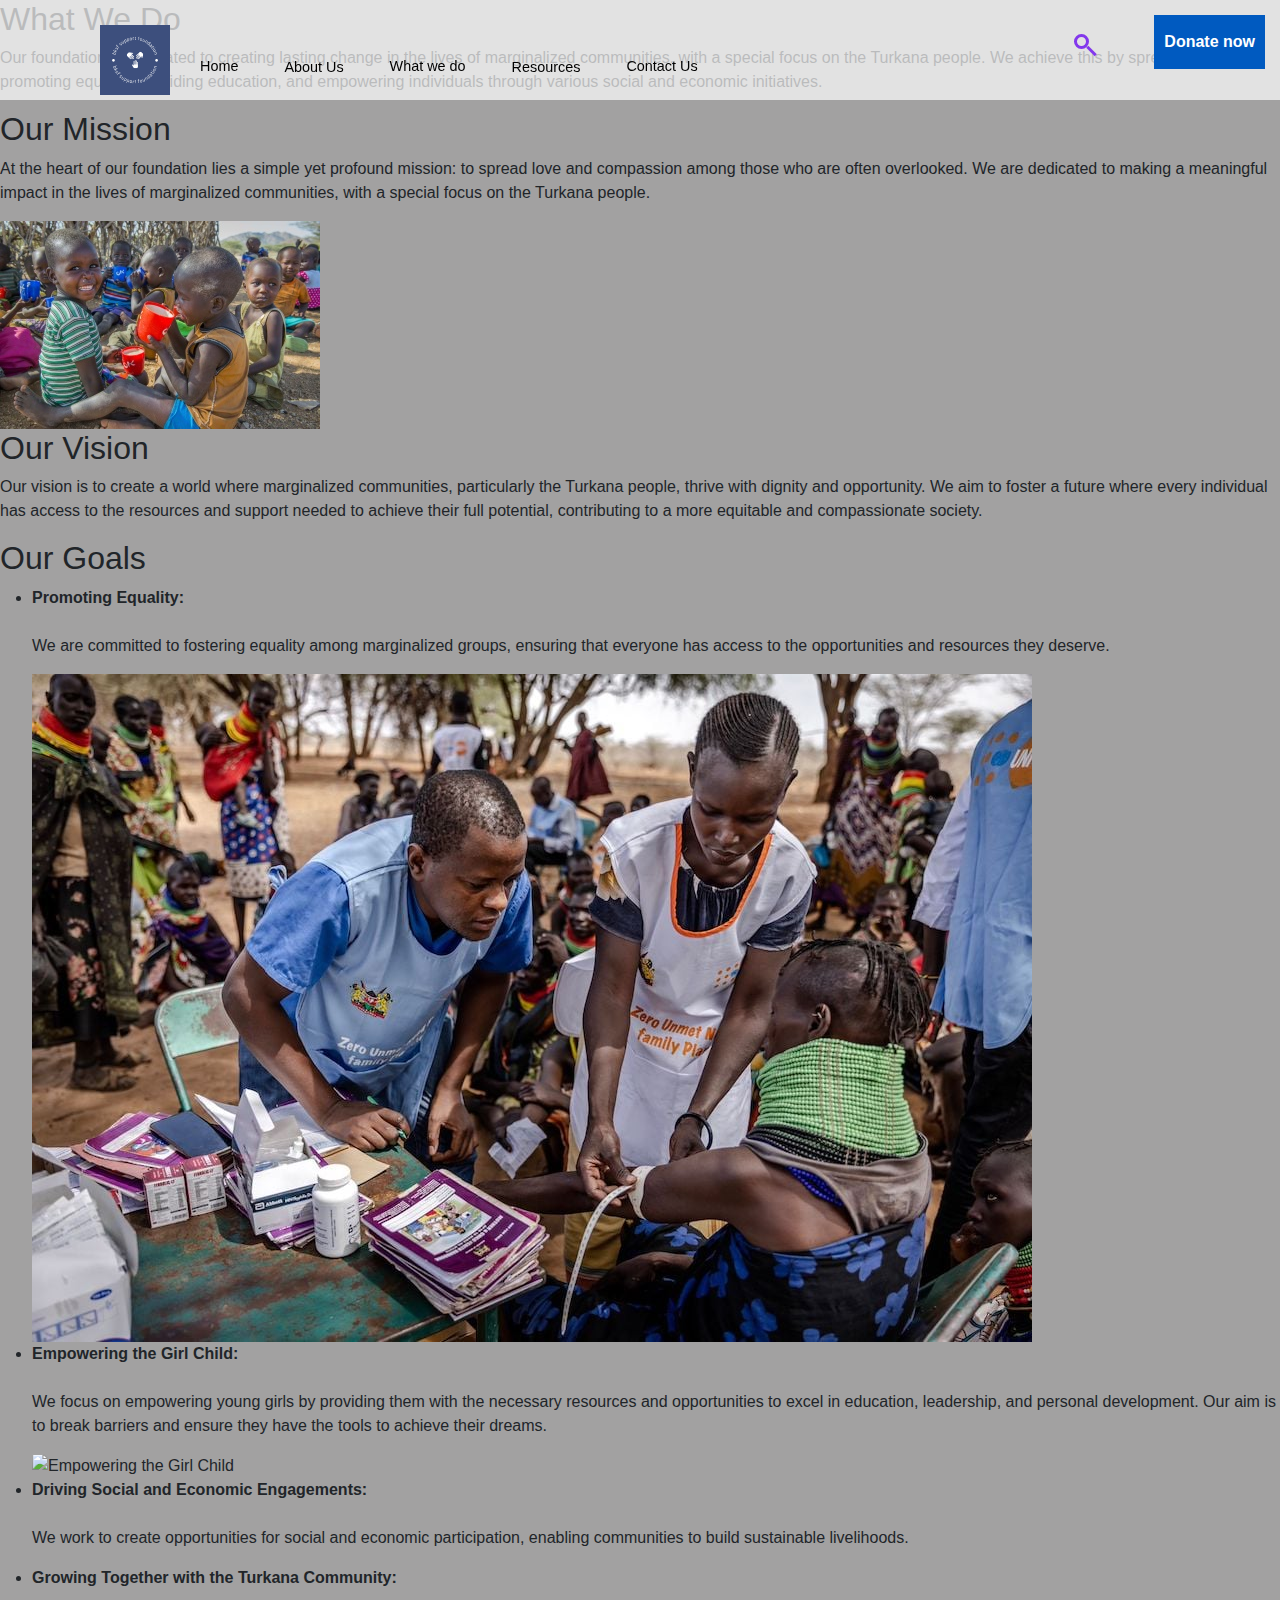
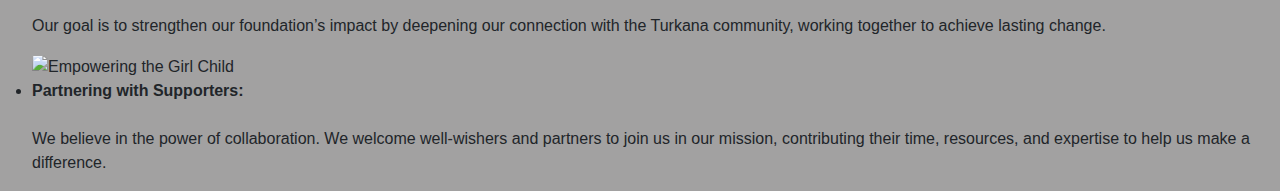
==== about.html @ 6bb015af "about us link" ====
<!DOCTYPE html>
<html lang="en">
<head>
    <meta charset="UTF-8">
    <meta name="viewport" content="width=device-width, initial-scale=1.0">
    <meta http-equiv="X-UA-Compatible" content="ie=edge">
    <title>Your Page Title</title>
    <script src="https://code.jquery.com/jquery-3.6.0.min.js"></script>
  <link rel="stylesheet" href="https://cdnjs.cloudflare.com/ajax/libs/font-awesome/6.0.0-beta3/css/all.min.css">
  <link rel="preconnect" href="https://fonts.googleapis.com">
  <link rel="preconnect" href="https://fonts.gstatic.com" crossorigin>
  <link href="https://fonts.googleapis.com/css2?family=Raleway:ital,wght@0,100..900;1,100..900&display=swap" rel="stylesheet">
  <link href="https://cdn.jsdelivr.net/npm/bootstrap@5.3.0/dist/css/bootstrap.min.css" rel="stylesheet">  
  <link rel="stylesheet" href="https://maxcdn.bootstrapcdn.com/bootstrap/4.5.2/css/bootstrap.min.css">
  <link href="style.css" rel="stylesheet">
</head>
<body>
  <div class="page-wrapper-about"> 
    <nav class="navbar">   
      
        <img src="images/logo-color.svg" alt="Company Logo">
          
       <div class="menu-toggle" id="mobile-menu">
         <span class="bar"></span>
         <span class="bar"></span>
         <span class="bar"></span>  
       </div>
       <form class="search-form" >
        <div class="search">
          <div class="icon"></div>
          <div class="input">
            <input type="text" placeholder="Search..." id="mysearch">
          </div>
          <span class="clear" id="close-search">x</span>
        </div>
      </form>
       <div class="donate-button">
        <a href="#" class="donate-link">Donate now</a>
      </div>
      
       <ul class="nav">
         <li class="nav-item custom-margin"><a href="index.html">Home</a></li>
          <li class="nav-item dropdown">
            <a class="nav-link custom-toggle" href="#" id="dropdownMenuLink" role="button" data-toggle="dropdown" aria-haspopup="true" aria-expanded="false">
            About Us 
            
            </a>
            <i class="fa-solid fa-plus toggle-icon"></i>

           <div class="dropdown-menu" aria-labelledby="dropdownMenuLink">
             <a class="dropdown-item" href="#">Who we are</a>
             <a class="dropdown-item" href="#">Our Team</a>
           </div>
         </li> 
         <li class="nav-item custom-margin"><a href="#">What we do</a></li>
       
         <li class="nav-item dropdown">
          <a class="nav-link custom-toggle " href="#" id="dropdownMenuLink" role="button" data-toggle="dropdown" aria-haspopup="true" aria-expanded="false">
          Resources
          </a>          
          <i class="fa-solid fa-plus toggle-icon"></i>

         <div class="dropdown-menu custom-dropdown-menu" aria-labelledby="dropdownMenuLink">
           <a class="dropdown-item" href="#">Reports</a>
         </div>
          </li>
        <li class="nav-item custom-margin"><a href="#">Contact Us </a></li>
       </ul>
       
      </nav>
      <section class="about-us-section">
        <div class="mission-content">
          <h2>What We Do</h2>
          <p>Our foundation is dedicated to creating lasting change in the lives of marginalized communities, with a special focus on the Turkana people. We achieve this by spreading love, promoting equality, providing education, and empowering individuals through various social and economic initiatives.</p>

          <div class="mission-text">
            <h2>Our Mission</h2>
            <p>At the heart of our foundation lies a simple yet profound mission: <span class="italic">to spread love and compassion among those who are often overlooked.</span> We are dedicated to making a meaningful impact in the lives of marginalized communities, with a special focus  on the Turkana people.</p>
         </div>
         <div class="mission-image">
          <img src="images/Kenya_school_feeding.jpg" alt="Image representing spreading love and compassion in marginalized communities">
         </div>
        </div>
        <div class="vision-content">
          <div class="vision-text">
              <h2>Our Vision</h2>
              <p>Our vision is to create a world where marginalized communities, particularly the Turkana people, thrive with dignity and opportunity. We aim to foster a future where every individual has access to the resources and support needed to achieve their full potential, contributing to a more equitable and compassionate society.</p>
          </div>
         
      </div>
         <div class="goals-section">
          <h2>Our Goals</h2>
          <ul>
            <li>
              <p><strong>Promoting Equality:</strong> <br><br>We are committed to fostering equality among marginalized groups, ensuring that everyone has access to the opportunities and resources they deserve.</p>
              <img src="images/kenya_lt3.jpeg" alt="Promoting Equality">

            </li>
            <li>
              <p><strong>Empowering the Girl Child:</strong> <br><br>We focus on empowering young girls by providing them with the necessary resources and opportunities to excel in education, leadership, and personal development. Our aim is to break barriers and ensure they have the tools to achieve their dreams.</p>
              <img src="images/classroom.jpg" alt="Empowering the Girl Child">
            </li>
            <li>
              <p><strong>Driving Social and Economic Engagements:</strong><br><br> We work to create opportunities for social and economic participation, enabling communities to build sustainable livelihoods.</p>
            </li>
            <li>
              <p><strong>Growing Together with the Turkana Community:</strong><br><br> Our goal is to strengthen our foundation’s impact by deepening our connection with the Turkana community, working together to achieve lasting change.</p>
              <img src="images/turkanaculture.jpg" alt="Empowering the Girl Child">

            </li>
            <li>
              <p><strong>Partnering with Supporters:</strong> <br><br>We believe in the power of collaboration. We welcome well-wishers and partners to join us in our mission, contributing their time, resources, and expertise to help us make a difference.</p>
            </li>
         </ul>
        </div>
    </section>
    
  </div> 
 
      <script src="script.js"></script>
      <script src="https://code.jquery.com/jquery-3.5.1.slim.min.js"></script>
   <script src="https://cdn.jsdelivr.net/npm/@popperjs/core@2.10.2/dist/umd/popper.min.js"></script>
   <script src="https://maxcdn.bootstrapcdn.com/bootstrap/4.5.2/js/bootstrap.min.js"></script>
   <script src="https://cdn.jsdelivr.net/npm/bootstrap@5.3.0/dist/js/bootstrap.bundle.min.js"></script>
</body>
</html>
---- style.css ----
* {
    margin: 0;
    padding: 0;
    box-sizing: border-box;
    font-family: 'Lato', 'Arial', sans-serif;
  }
  body{
    background-color: #a2a1a1;
    overflow: hidden;
  }
  
  /* HEADINGS */
  
  
  
  
  /* BASIC SETUP */
  
  .page-wrapper {
    width: 100%;
    height: auto;
  }
  /*
  .nav-wrapper {
    width: 100%;
    position: fixed; 
    position: sticky;
    top: 0;
    z-index: 1000;
    box-shadow: 0 2px 5px rgba(0, 0, 0, 0.1); 
    background-color: rgb(190, 7, 7);
  }
*/

  
  
  .navbar {
    display: flex;
  align-items: center;
  justify-content: space-between; /* Space out items within the navbar */
  padding: 25px 20px; /* Add padding around the navbar */
  background-color: rgba(255, 255, 255, 0.692);
  position: fixed;
  top: 0;
  left: 0;
  width: 100%;
  height: 100px;
  z-index: 1000;/* Include padding in height calculation */
  }

  .navbar img {
    height: 90px;
    width: auto;
    margin-right: 15px;
    margin-left: 80px;
    padding-bottom: 20px;
  }
  .navbar img:hover {
    cursor: pointer;
  }
  
.navbar ul {
    list-style: none;
    display: flex; /* Horizontal alignment for navigation items */
  margin: 0;
  padding: 0;
  flex: 1; /* Take up remaining space */
  justify-content: flex-start; 
    
 }
 .nav-item {
  padding: 15px;
}
  .nav-item a {
    color: #000;
    font-size: 0.9rem;
    font-weight: 400;
    text-decoration: none;
    transition: color 0.3s ease-out;
    font-family: "Ubuntu", sans-serif;
    font-weight: 500;
    font-style: normal;
  }
  .dropdown {
    padding-top: 10px;
  }
  
  
  .donate-button {
    position: fixed;
  }
  .donate-button, .donate-link {
    display: inline-block;
    cursor: pointer;
    color: #ffffff;
    text-decoration: none; 
    padding: 15px 10px;
    background-color: #005ac0;
    font-weight: bold;
    transition: background-color 0.3s ease;
    position: fixed; /* Use fixed to keep it in view */
    top: 15px; /* Adjust top as needed */
    right: 15px; /* Position the button to the left of the menu toggle */
    z-index: 1001;
  }
  .donate-button:hover {
    cursor: pointer;
  }
  .donate-link:hover {
    background-color: #003789; 
    cursor: pointer;
    color: #ffffff;
    text-decoration: none;
  }
 
   
  /* SEARCH FUNCTION */
  
  .search-form {
    position: fixed;
    top: 15px;
    right: 150px;
    z-index: 1001;
    display: flex;
    align-items: center;
    transition: right 0.5s ease, width 0.5s ease, background-color 0.5s ease; /* Add transition for smooth effect */

  }
  .search {
    width: 60px;
    height: 50px;
    transform: 0.5s;
    background-color: rgba(255, 255, 255, 0) !important; 
    overflow: hidden;
    position: relative;
    border-radius: 5px;
    box-shadow: 0 0 0 0 5px #7532d4;
    transition: width 0.5s ease, background-color 0.5s ease, height 0.5s ease, right 0.5s ease; /* Add transitions */

  }
  
  .search.active {
    width: 400px;
    right: 200px;
    top: 92px;
    background-color: rgb(59, 7, 7) !important; 
    border: 1px solid #010102;
    height: 60px;
  }
  
  .search .icon {
    top: 10px;
    left: 0;
    width: 30px;
    height: 40px;
    display: flex;
    z-index: 1000;
    cursor: pointer;
    position: absolute;
    background-color: rgba(255, 255, 255, 0) !important; 
    border-radius: 60px;
    align-items: center;
    justify-content: center;
    
  }
  
  .search .icon:before {
    content: "";
    width: 15px;
    height: 15px;
    position: absolute;
    border-radius: 50%;
    border: 3px solid #8338ec;
    transform: translate(-4px, -4px);
  }
  
  .search .icon:after {
    content: "";
    width: 3px;
    height: 12px;
    position: absolute;
    background: #8338ec;
    transform: translate(6px, 6px) rotate(315deg);
  }
  
  .search .input #mysearch {
    left: 60px;
    width: 100px;
    height: 60px;
    display: flex;
    position: relative;
    align-items: center;
    justify-content: center;
    background-color: rgb(59, 7, 7);
    color: #fdfdfd;
    

  }
  
  .search .input input {
    top: 0;
    width: 100%;
    height: 100%;
    border: none;
    outline: none;
    font-size: 15px;
    padding: 10px 0;
    position: absolute;
  }
  
  .clear {
    top: -60%;
    left: 340px;
    width: 60px;
    height: 60px;
    display: flex;
    color: #a00000;
    cursor: pointer;
    position: relative;
    align-items: center;
    justify-content: center;
    transform: translateY(-50%);
    font-size: 25px;
  }
  
  .dropdown-menu {
    display: block;
    position: absolute;
    top: 100%;
    left: 0;
    margin-top: 0.125rem;
    padding: 0.5rem 0;
    border: 0.5px solid rgba(55, 59, 79, 0.486);
    border-radius: 0.1rem;
    box-shadow: 0 0.125rem 0.25rem rgba(0, 0, 0, 0.075);
    z-index: 1000;
    background-color: rgba(255, 255, 255, 0.927); /* Adjust color and opacity as needed */
    opacity: 0;
    transform: scaleY(0); 
    transform-origin: top; 
    transition: opacity 0.3s ease, transform 0.3s ease;
  }
  
  .nav-item:hover .dropdown-menu {
    opacity: 1; /* Fully visible */
    transform: scaleY(1); /* Scale to full size */
  }
  



  /* Show the dropdown menu when hovering over the dropdown button */
  .dropdown:hover .dropdown-menu {
    display: block;
    
  }
  
  /* Optional: Style the dropdown menu items */
  
  
  /* Optional: Change the background color of items on hover */
  .dropdown-menu .dropdown-item:hover {
    color: #0763cd;
  }
  .navbar .nav-item .dropdown-toggle::after {
    content: none; /* Removes the arrow icon */
    display: none; /* Ensures the icon does not take up any space */
}
  
  /* MOBILE MENU & ANIMATION */
  
  .menu-toggle .bar{
    width: 25px;
    height: 3px;
    background-color: #110f0f;
    margin: 5px auto;
    -webkit-transition: all 0.3s ease-in-out;
    -o-transition: all 0.3s ease-in-out;
    transition: all 0.3s ease-in-out;
  }
  
  .menu-toggle {
    justify-self: end;
    margin-right: 25px;
    display: none;
  }
  
  .menu-toggle:hover{
    cursor: pointer;
  }


.mobile-nav {
  max-height: 1000px; /* Adjust according to your content's height */
}
  
  #mobile-menu.is-active .bar:nth-child(2){
    opacity: 0;
  }
  
  #mobile-menu.is-active .bar:nth-child(1){
    -webkit-transform: translateY(8px) rotate(45deg);
    -ms-transform: translateY(8px) rotate(45deg);
    -o-transform: translateY(8px) rotate(45deg);
    transform: translateY(8px) rotate(45deg);
  }
  
  #mobile-menu.is-active .bar:nth-child(3){
    -webkit-transform: translateY(-8px) rotate(-45deg);
    -ms-transform: translateY(-8px) rotate(-45deg);
    -o-transform: translateY(-8px) rotate(-45deg);
    transform: translateY(-8px) rotate(-45deg);
  }
  
/*home section */
.home-section {
  /* Ensure relative positioning for the background */
  height: 100vh; /* Full viewport height */
  background-size: cover; /* Cover the entire section */
  background-position: center; /* Center the background image */
  background-repeat: no-repeat; /* Prevent repeating the image */
  z-index: 0; 
}
  .carousel-item {
    height: 100vh; /* Full viewport height for each slide */
    background-size: cover;
    background-position: center;
    background-repeat: no-repeat;
    transition:  background-image 0s ease-in-out, opacity 0.5s ease-in-out; /* Change transition time and effect */
    opacity: 0;
  }
  .item1 {
    background-image: url('images/children.jpg');
  }
  .item2 {
    background-image: url('images/kenya-2018-classroom.jpg');
  }
  
  .item3 {
    background-image: url('images/Kenya_school_feeding.jpg');
  }
  .item4 {
    background-image: url('images/Kenya_school_feeding.jpg');
  }
  .carousel-item.active {
    opacity: 1;
    transition:  background-image 0s ease-in-out,opacity 0.2s ease-in-out;
  }
  .carousel-item-next, .carousel-item-prev, .carousel-item.active {
    display: block; /* Ensure slides are displayed during transitions */
  }
  .carousel-inner {
    transition: none; /* Disable transition on the inner container to prevent background flashes */
  }
  .carousel-caption {
    position: absolute;
    top:90%; /* Adjust this value to move the caption vertically */
    left:50%; /* Center horizontally */
    transform: translate(-50%, -50%); /* Center vertically using transform */
    z-index: 5; /* Ensure it appears above other elements */
    display: flex;
    justify-content: center;
    align-items: center;
    text-align: center;
    color: #fff; /* Ensure the text is readable */
    padding: 0 1rem; /* Add padding for better spacing */
    max-width: 100%; 
    width: 100%; /* Full width of its container */
  box-sizing: border-box;/* Limit width to prevent overflow */
  }
  .carousel-caption h1 {
    font-size: 1.5rem; /* Adjust font size as needed */
    font-family: "Moderustic", system-ui;
    font-optical-sizing: auto;
    font-weight: 300;
    font-style: normal; /* Make the text bold */
    margin: 0; /* Remove default margin */
    padding: 0 1rem; /* Add padding to prevent text from touching the edges */
    line-height: 1.2; /* Adjust line height for readability */
  }
  .custom-button {
    position: absolute;
    bottom: 150px; /* Adjust the distance from the bottom */
    left: 50%; /* Center horizontally */
    transform: translateX(-50%); /* Center the button */
    padding: 0.75rem 1.5rem; /* Adjust padding for better button size */
    font-size: 1rem; /* Adjust font size if needed */
    font-weight: bold; /* Make the text bold */
    border-radius: 0.25rem; /* Rounded corners for the button */
    background-color: #c5b4b4; /* Primary color of the button */
    color: #000000; /* Text color */
    border: 2px solid transparent; /* Remove border */
    text-align: center; /* Center align text inside the button */
    transition: border-color 0.3s ease, background-color 0.3s ease;
    z-index: 10;/* Smooth transition effects */
  }
  
  .custom-button:hover {
    cursor: pointer ;
    border-color: #070e15;
  background-color: #d4d4d4c3;/* Darker shade for hover effect */
   /* Slightly enlarge the button on hover */
  }
  
  .custom-button i {
    margin-left: 0.4rem; /* Space between text and icon */
    font-size: 1rem; /* Adjust icon size */
  }
  
  /* Carousel Controls */
  .carousel-control-prev, .carousel-control-next {
    position: absolute;
    top: 50%;
    transform: translateY(-50%);
    width: 50px;
    height: 50px;
    background-color: rgba(0, 0, 0, 0.5);
    border-radius: 50%;
    z-index: 10; 
    
  }
  
  .carousel-control-prev {
    left: 15px;
  }
  
  .carousel-control-next {
    right: 15px;
  }
  
  /* Control Icons */
  .carousel-control-prev-icon, .carousel-control-next-icon {
    width: 20px;
    height: 20px;
    background-size: 100%, 100%;
  }

  .carousel-item.item4 {
    background-color: #ffffff; /* Set the background color to white */
    background-image: none; /* Remove any background image */
    background-size: cover; /* Ensure the background covers the entire item */
    background-position: center; /* Center the background */
    background-repeat: no-repeat; 
    height: 100vh; /* Ensure it takes up the full viewport height */
    position: relative;
  /* Prevent repeating the background image */
  }
  .custom-caption {
    position: absolute; /* Absolute positioning to place it at the top */
    top: 350px; /* Align the caption at the top */
    left: 600px; /* Stretch across the full width */
    width: 100%; /* Ensure it takes up the full width of the carousel item */
    height: 100%; /* Ensure it takes up the full height of the carousel item */
    display: flex;
    flex-direction: column;
    justify-content: flex-start; 
    text-align: left;/* Align the content to the top */
     /* Center text */
    padding: 20px; /* Optional padding */
    box-sizing: border-box;//* Optional: Add padding to the top if needed */
}

.custom-caption h1 {
    font-size: 40px;
    color: #000000; /* Adjust the color as needed */
      /* Adjust text color to ensure good contrast */
    
    margin: 0; /* Remove default margin */
    /* Optional: Adjust the position within the caption */
    padding: 0 100px; 
    padding-right: 300px;/* Add horizontal padding */
    /* Adjust the margin-top or margin-bottom as needed */
    margin-top: 35px; 
    font-family: "Arapey", serif;
  font-weight: 600;
  font-style: normal;
}
.custom-caption p {
  font-size: 15px;
  color: #000000; /* Adjust the color as needed */
    /* Adjust text color to ensure good contrast */
  margin: 0; /* Remove default margin */
  /* Optional: Adjust the position within the caption */
  padding: 0 100px; 
  padding-right: 300px;/* Add horizontal padding */
  /* Adjust the margin-top or margin-bottom as needed */
  margin-top: 30px; 
  font-family: "Alegreya Sans", sans-serif;
  font-weight: 400;
  font-style: normal;
}
.caption-buttons {
  position: absolute;
  top: 70%; /* Center vertically */
  left: 100px; /* Align to the leftmost side */
  transform: translateY(-50%); /* Center vertically relative to the container */
  display: flex; /* Display the buttons horizontally */
  justify-content: flex-start; /* Align buttons to the left */
  padding: 40px; /* Space between buttons */
}

.custom-button1 {
  background-color: #787d78; /* First button color */
  color: #fff;
  padding: 10px 20px;
  border: none;
  border-radius: 4px;
  margin-right: 20px; /* Space between buttons */
  text-decoration: none;
}

.custom-button2 {
  background-color: #2b2c2b; /* Second button color */
  color: #fff;
  padding: 10px 20px;
  border: none;
  border-radius: 4px;
  text-decoration: none;
}

.custom-button1:hover,
.custom-button2:hover {
  transform: scale(1.05); /* Enlarge on hover */
  cursor: pointer;
  background-color: #000000;
}

  /* KEYFRAME ANIMATIONS */
  
  @-webkit-keyframes gradbar {
      0% {
          background-position: 0% 50%
      }
      50% {
          background-position: 100% 50%
      }
      100% {
          background-position: 0% 50%
      }
  }
  
  @-moz-keyframes gradbar {
      0% {
          background-position: 0% 50%
      }
      50% {
          background-position: 100% 50%
      }
      100% {
          background-position: 0% 50%
      }
  }
  
  @keyframes gradbar {
      0% {
          background-position: 0% 50%
      }
      50% {
          background-position: 100% 50%
      }
      100% {
          background-position: 0% 50%
      }
  }
 
  /* Media Queries */
  
    /* Mobile Devices - Phones/Tablets */
  
  @media only screen and (max-width: 1000px) { 
    .navbar {
      padding: 30px 20px;
      height: 80px;
    }
    .nav-item {
      position: relative; /* Ensure that dropdown-menu is positioned relative to this item */
  }
    .nav{
        position: relative;
        display: flex;
        flex-direction: column;
        list-style: none;
        top: 0;
        right: 0;
        width: 100%;
        height: 100%;
        background-color: #7e171723;
        transform: translateX(100%); /* Initially off-screen to the right */
        transition: transform 0.3s ease; /* Smooth transition effect */
        overflow: hidden;
      }
      .navbar img {
                width: auto;
          height: 60px;
          width: auto;
          margin-right: 10px;
          margin-left: 0px;
          padding-bottom: 0px;
          padding-top: 0px;
          position: fixed;
      }
    .nav.mobile-nav {
        transform: translateX(0); 
        transition: transform 0.6s ease;/* Slides into view */
      }
    .navbar ul {
        display: flex;
        flex-direction: column;
        position: absolute; /* Absolute positioning within the nav */
        top: 80px; /* Align to the top of the nav */
        width: 40%; /* Full width of the nav container */
        height: 100vh; /* Full height of the nav container */
        background-color:  rgb(39, 40, 34);
        padding: 20px 0; /* Adjust padding to fit content */
        box-sizing: border-box; /* Include padding in height calculation */
        text-align: left;   
    }
    
    .navbar li {
      padding: 10x;
      border-bottom: 1px solid #372f2f;
    }
    
    .navbar li:first-child {
      margin-top: 0px;
    }
    
    .navbar li a {
      font-size: 13px;
      color: #fdfdfd;
      font-family: "Moderustic", sans-serif;
      font-optical-sizing: auto;
      font-weight: 100;
      font-style: normal;
    }
    .nav-item a {
      display: block;
      margin-left: 0px;
    }
    .menu-toggle {
    position: fixed;
    top: 20px; /* Adjust as needed */
    right: 10px; /* Position at the top right */
    z-index: 1001;
    display: block;
   }  
   
    .menu-toggle, .bar {
      display: block;
      cursor: pointer;
      
    }
  
    .navbar.mobile-nav ul {
        transform: translateX(-100%); /* Slides into view */
      }
      .donate-button {
        position: fixed;
        top: 4px; 
        right: 80px; /* Position the button right next to the hamburger icon */
        z-index: 1001;
        background-color: #911515;
        display: block;
      }
      .donate-button, .donate-link {
        display: inline-block;
        cursor: pointer;
        color: #ffffff;
        text-decoration: none; 
        padding: 21px 13px;
        background-color: #005ac0;
        font-weight: bold;
        transition: background-color 0.3s ease;
        position: fixed; /* Use fixed to keep it in view */
        top: 5px; /* Adjust top as needed */
        right: 100px; /* Position the button to the left of the menu toggle */
        z-index: 1001;
      }  
      .search-form {
        position: fixed;
        top: 10px;
        right: 200px;
        z-index: 1001;
        display: flex;
        align-items: center;
      }  
      .search.active {
        width: 200px;
        top: 83px;
        position: fixed;
        left: 0px;
      }
      .clear {
        top: -60%;
        left: 150px;
        font-size: 25px;
        display: flex;
        color: #a00000;
        cursor: pointer;
        position: relative;
        align-items: center;
        justify-content: center;
        transform: translateY(-50%);
      }
      .dropdown-menu {
        display: none;
        position: relative;
        top: 0;
        left: 0;
        margin-left: 0px;
        margin-top: 0; /* Remove top margin */
        padding-top: 0; /* Remove top padding */
        padding-bottom: 10px;
        background-color:  rgb(39, 40, 34);
        border: none;
        opacity: 0;
        transform: scaleY(1);
        transform-origin: top;
        transition: opacity 0.5s ease, transform 0.5s ease; /* Optional: remove box-shadow for mobile view */
        z-index: 1000; 
      }
  .dropdown-menu.dropdown-item a{
    font-size: 10px ; /* Adjusts text size */
    color: #fdfdfd ; /* Light text color for contrast */
    font-family: "Moderustic", sans-serif ; /* Font family */
    font-weight: 10 ; /* Light font weight */
    font-style: normal ; /* Normal font style */
    text-decoration: none ;
  }
  .dropdown-item:hover {
    text-decoration: none;
    background-color: rgb(39, 40, 34);
  }
    .dropdown-menu.show {
      display: block; /* Show when .show class is added */
      opacity: 1;
      transform: scaleY(1); 
      /* Scale to full size */
  }
    .toggle-icon {
      position: absolute; /* Use absolute positioning */
      top: 20px; /* Adjust top position */
      right: 35px;
      margin-left:80px; /* Space between text and icon */
      transition: transform 0.3s ease; 
      color: #fdfdfd;
      /* Smooth icon transition */
  }
  .nav-item .toggle-icon {
    z-index: 1001; /* Keep it above other elements */
}
  .toggle-icon:hover {
    color: #ffffff;
    cursor: pointer;
  }
  .custom-margin {
    margin-left: 15px;
  }

  /*home sectiom*/

  .carousel-caption h1{
    font-size: 1.1rem;
  }
  .custom-button {
    /* Center the button */
    padding: 0.75rem 1.5rem; /* Adjust padding for better button size */
    font-size: 0.75rem; /* Adjust font size if needed */
    font-weight: bold; /* Make the text bold */
    border-radius: 0.25rem; /* Rounded corners for the button */
    background-color: #ffffffeb; /* Primary color of the button */
    color: #000000; /* Text color */
    border: 1px solid transparent; /* Remove border */
    
  }
  .carousel-item {
    height: 50vh; /* Set the height to 50% of the viewport height for mobile */
}
.carousel-item.item4 {
  height: 50vh;
}
.custom-caption {
  position: absolute; /* Absolute positioning to place it at the top */
  top: 250px; /* Align the caption at the top */
  left: 200px; /* Stretch across the full width */
  width: 100%; /* Ensure it takes up the full width of the carousel item */
  height: 100%; /* Ensure it takes up the full height of the carousel item */
  display: flex;
  flex-direction: column;
  justify-content: flex-start; 
  text-align: left;/* Align the content to the top */
   /* Center text */
  padding: 20px; /* Optional padding */
  box-sizing: border-box;//* Optional: Add padding to the top if needed */
}
.custom-caption h1 {
  font-size: 20px;
  color: #000000; /* Adjust the color as needed */
    /* Adjust text color to ensure good contrast */
  
  margin: 0; /* Remove default margin */
  /* Optional: Adjust the position within the caption */
  padding: 0 40px; 
  padding-right: 60px;/* Add horizontal padding */
  /* Adjust the margin-top or margin-bottom as needed */
  margin-top: 60px; 
  font-family: "Arapey", serif;
font-weight: 600;
font-style: normal;
}
.custom-caption p {
font-size: 10px;
color: #000000; /* Adjust the color as needed */
  /* Adjust text color to ensure good contrast */
margin: 0; /* Remove default margin */
/* Optional: Adjust the position within the caption */
padding: 0 40px; 
padding-right: 40px;/* Add horizontal padding */
/* Adjust the margin-top or margin-bottom as needed */
margin-top: 10px; 
font-family: "Alegreya Sans", sans-serif;
font-weight: 400;
font-style: normal;
}
.caption-buttons {
  position: absolute;
  top: 70%; /* Center vertically */
  left: 50px; /* Align to the leftmost side */
  transform: translateY(-50%); /* Center vertically relative to the container */
  display: flex; /* Display the buttons horizontally */
  justify-content: flex-start; /* Align buttons to the left */
  padding: 40px;
  padding: 0px; /* Space between buttons */
}  
.custom-button1 {
  background-color: #787d78; /* First button color */
  color: #fff;
  padding: 5px 5px;
  border: none;
  border-radius: 2px;
  margin-right: 10px; /* Space between buttons */
  text-decoration: none;
}

.custom-button2 {
  background-color: #2b2c2b; /* Second button color */
  color: #fff;
  padding: 5px 5px;
  border: none;
  border-radius: 2px;
  text-decoration: none;
}

.custom-button1:hover,
.custom-button2:hover {

  background-color: #000000;
}
  }
  @media only screen and (min-width: 1000px) {
    .toggle-icon {
      display: none;
     }
  }
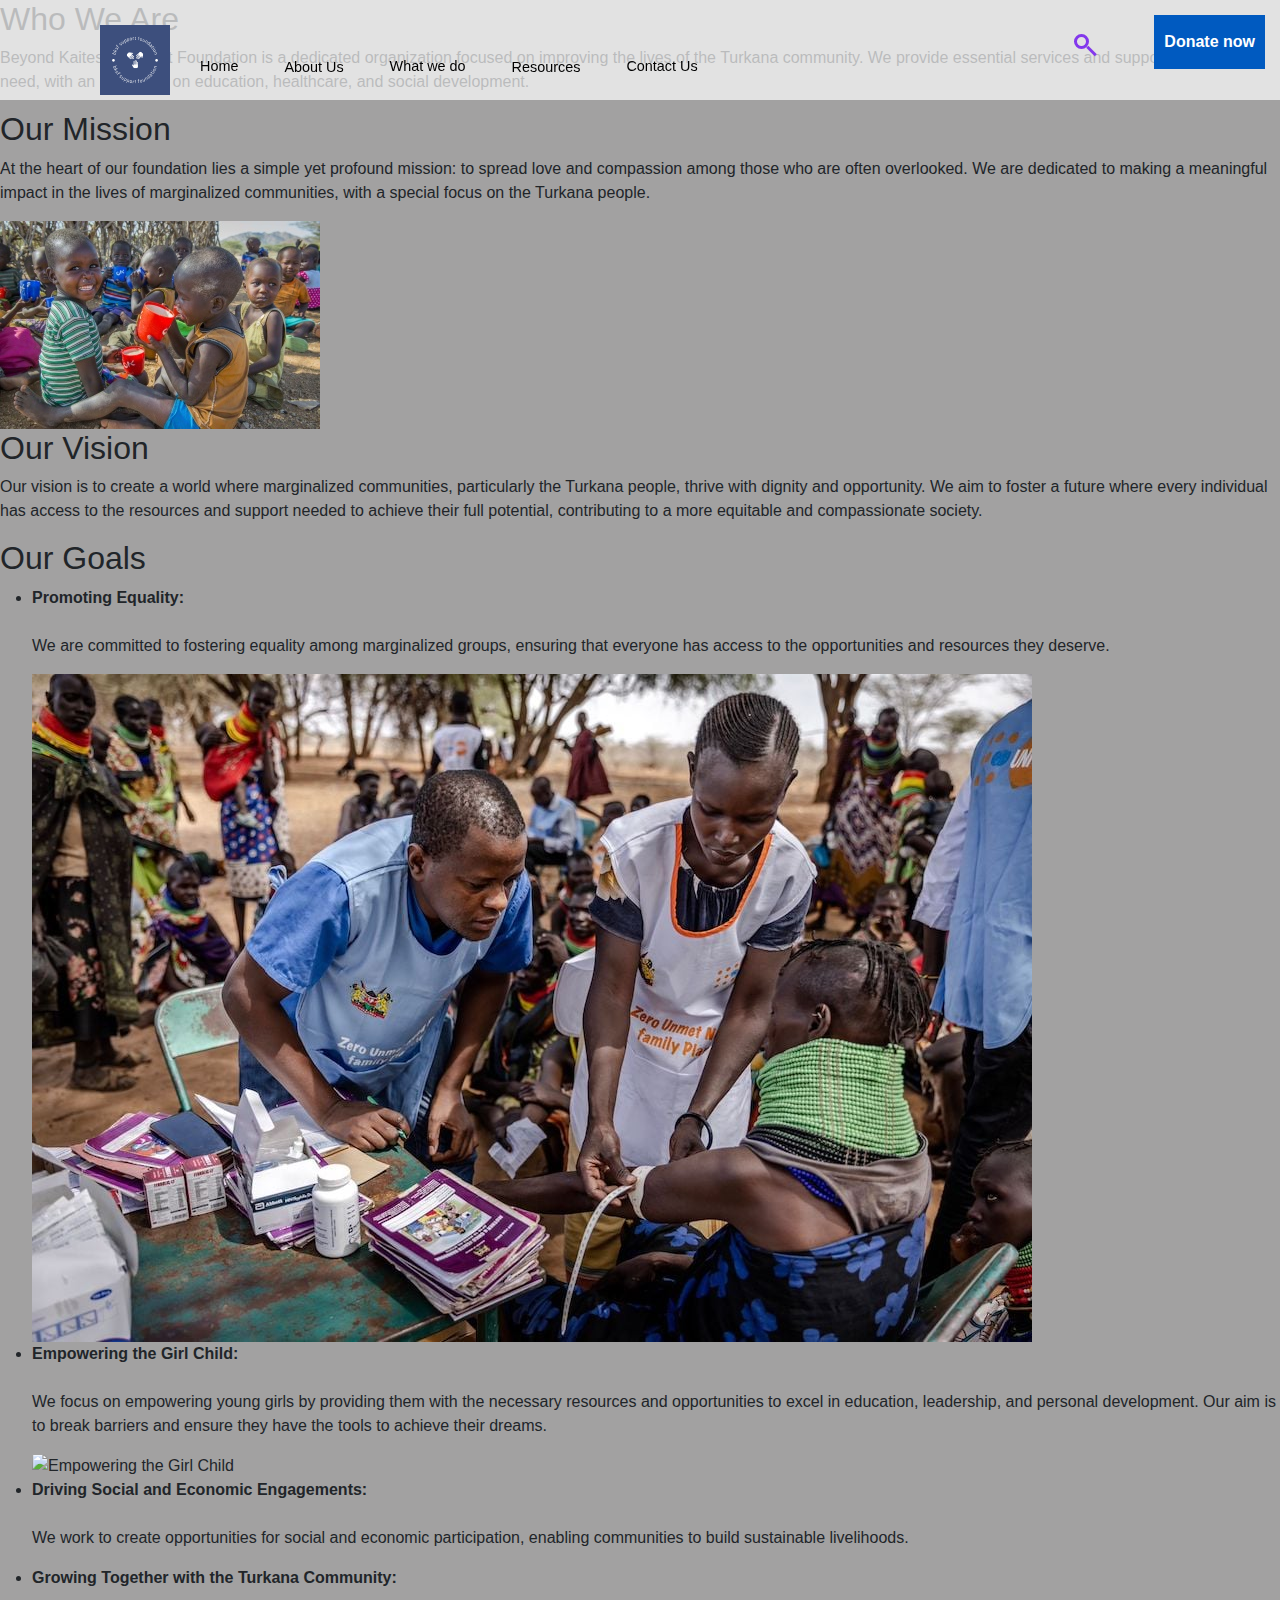
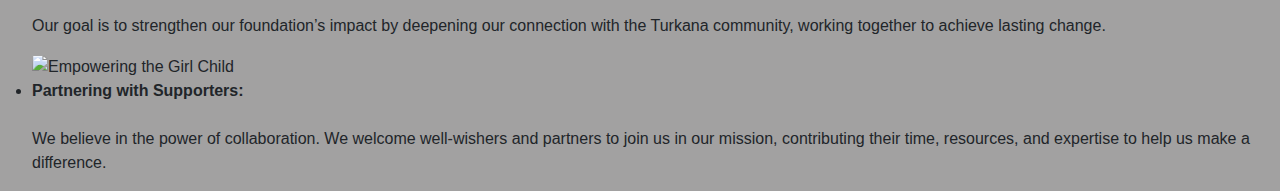
==== commit c17f3302: "about us" ====
--- a/about.html
+++ b/about.html
@@ -43,7 +43,7 @@
           <li class="nav-item dropdown">
             <a class="nav-link custom-toggle" href="#" id="dropdownMenuLink" role="button" data-toggle="dropdown" aria-haspopup="true" aria-expanded="false">
             About Us 
-            
+
             </a>
             <i class="fa-solid fa-plus toggle-icon"></i>
 
@@ -70,8 +70,8 @@
       </nav>
       <section class="about-us-section">
         <div class="mission-content">
-          <h2>What We Do</h2>
-          <p>Our foundation is dedicated to creating lasting change in the lives of marginalized communities, with a special focus on the Turkana people. We achieve this by spreading love, promoting equality, providing education, and empowering individuals through various social and economic initiatives.</p>
+          <h2>Who We Are</h2>
+          <p>Beyond Kaitese Support Foundation is a dedicated organization focused on improving the lives of the Turkana community. We provide essential services and support to those in need, with an emphasis on education, healthcare, and social development.</p>
 
           <div class="mission-text">
             <h2>Our Mission</h2>
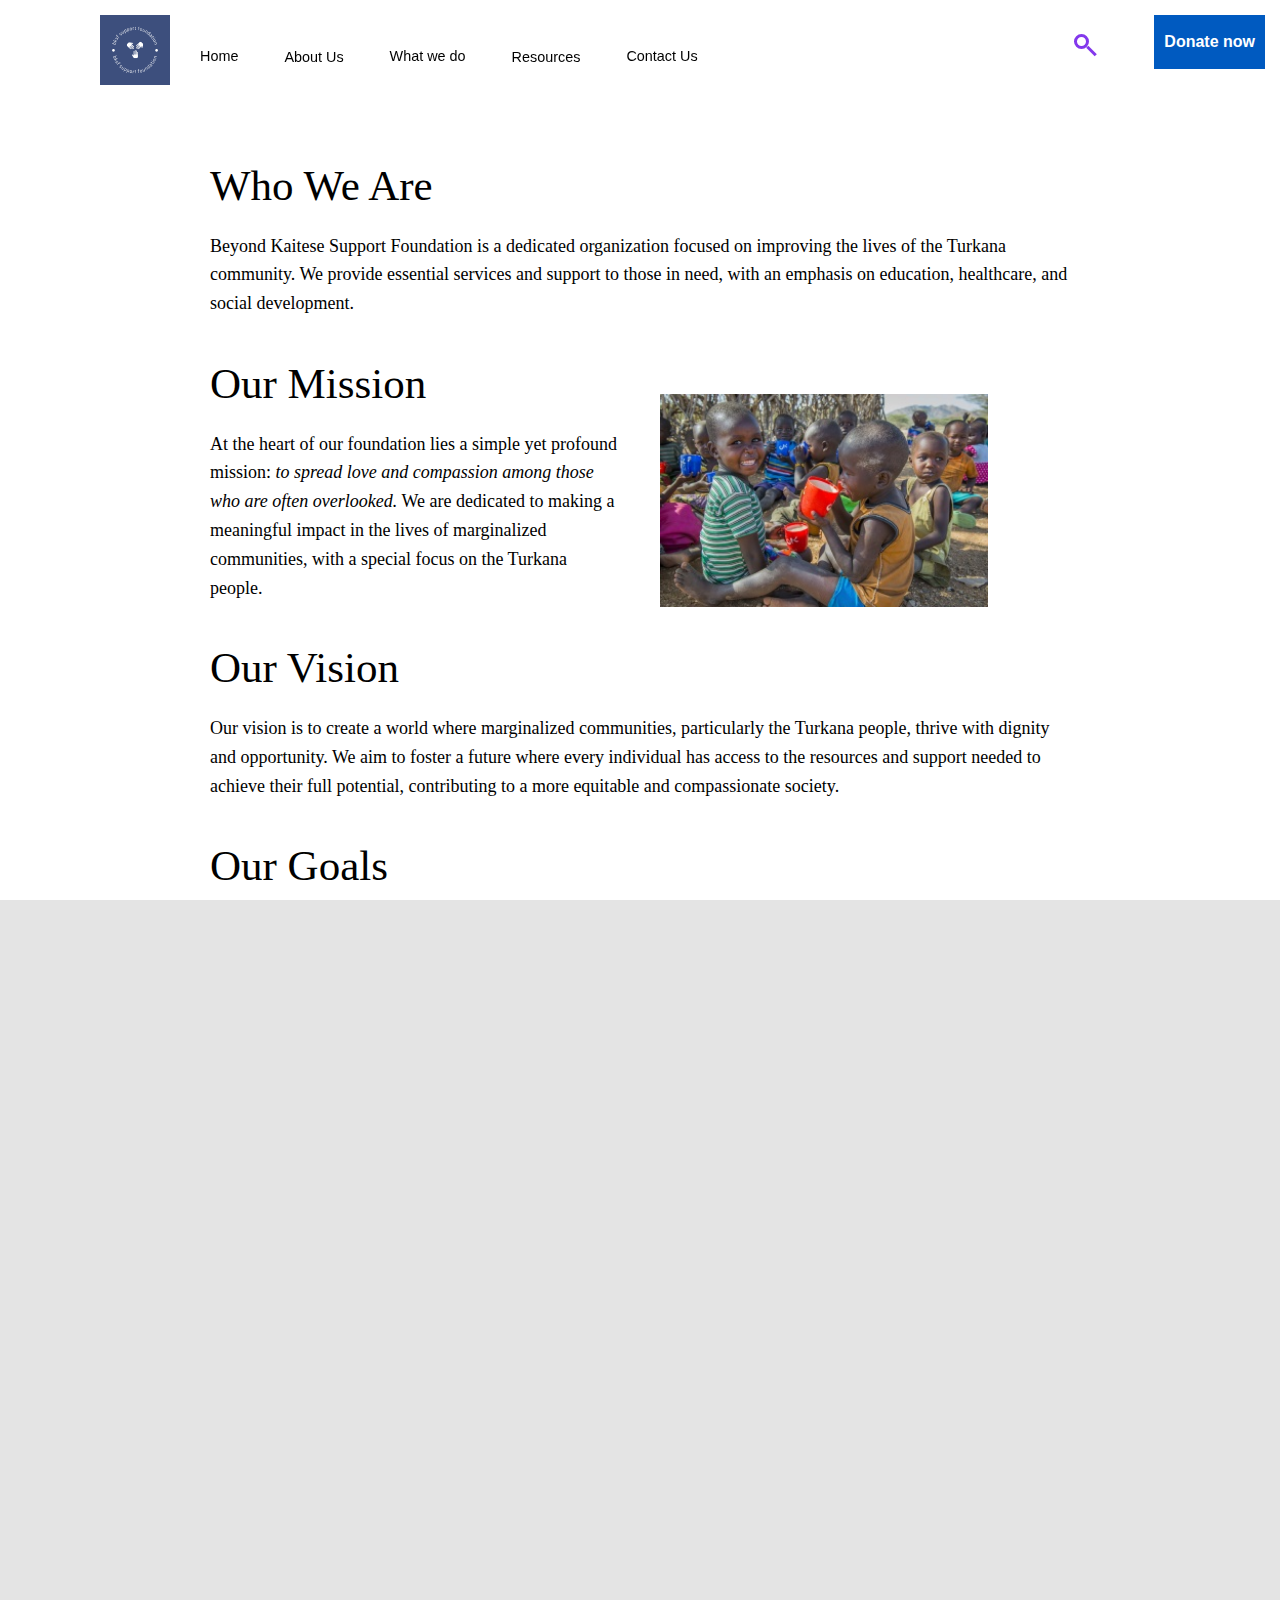
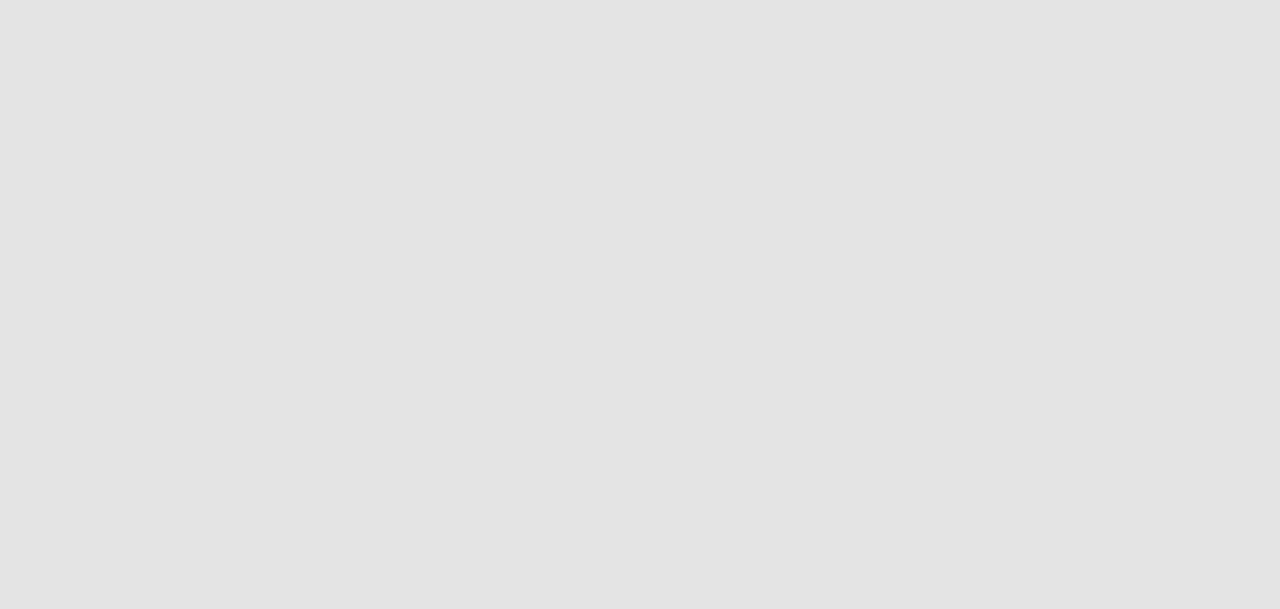
==== commit 5335b232: "abour us page" ====
--- a/about.html
+++ b/about.html
@@ -18,8 +18,9 @@
   <div class="page-wrapper-about"> 
     <nav class="navbar">   
       
+      <a href="index.html">
         <img src="images/logo-color.svg" alt="Company Logo">
-          
+    </a>          
        <div class="menu-toggle" id="mobile-menu">
          <span class="bar"></span>
          <span class="bar"></span>
--- a/style.css
+++ b/style.css
@@ -4,10 +4,11 @@
     box-sizing: border-box;
     font-family: 'Lato', 'Arial', sans-serif;
   }
-  body{
-    background-color: #a2a1a1;
-    overflow: hidden;
-  }
+  html, body {
+    height: 100%; /* Ensure the body can grow with content */
+    overflow-y: auto;
+    background-color: #e4e4e4;
+}
   
   /* HEADINGS */
   
@@ -38,7 +39,7 @@
     display: flex;
   align-items: center;
   justify-content: space-between; /* Space out items within the navbar */
-  padding: 25px 20px; /* Add padding around the navbar */
+  padding: 15px 20px; /* Add padding around the navbar */
   background-color: rgba(255, 255, 255, 0.692);
   position: fixed;
   top: 0;
@@ -340,7 +341,7 @@
     background-image: url('images/Kenya_school_feeding.jpg');
   }
   .item4 {
-    background-image: url('images/Kenya_school_feeding.jpg');
+    background-image: url('images/image.png');
   }
   .carousel-item.active {
     opacity: 1;
@@ -369,14 +370,14 @@
   box-sizing: border-box;/* Limit width to prevent overflow */
   }
   .carousel-caption h1 {
-    font-size: 1.5rem; /* Adjust font size as needed */
+    font-size:25px; 
     font-family: "Moderustic", system-ui;
     font-optical-sizing: auto;
-    font-weight: 300;
-    font-style: normal; /* Make the text bold */
-    margin: 0; /* Remove default margin */
-    padding: 0 1rem; /* Add padding to prevent text from touching the edges */
-    line-height: 1.2; /* Adjust line height for readability */
+    font-weight: 600;
+    font-style: normal;  
+    margin: 0;  
+    padding: 0 1rem;    
+    line-height: 1.2;   
   }
   .custom-button {
     position: absolute;
@@ -462,14 +463,10 @@
 
 .custom-caption h1 {
     font-size: 40px;
-    color: #000000; /* Adjust the color as needed */
-      /* Adjust text color to ensure good contrast */
-    
-    margin: 0; /* Remove default margin */
-    /* Optional: Adjust the position within the caption */
+    color: #000000; 
+    margin: 0; 
     padding: 0 100px; 
-    padding-right: 300px;/* Add horizontal padding */
-    /* Adjust the margin-top or margin-bottom as needed */
+    padding-right: 300px; 
     margin-top: 35px; 
     font-family: "Arapey", serif;
   font-weight: 600;
@@ -477,16 +474,13 @@
 }
 .custom-caption p {
   font-size: 15px;
-  color: #000000; /* Adjust the color as needed */
-    /* Adjust text color to ensure good contrast */
-  margin: 0; /* Remove default margin */
-  /* Optional: Adjust the position within the caption */
+  color: #ffffff;  
+  margin: 0;  
   padding: 0 100px; 
-  padding-right: 300px;/* Add horizontal padding */
-  /* Adjust the margin-top or margin-bottom as needed */
+  padding-right: 300px;  
   margin-top: 30px; 
   font-family: "Alegreya Sans", sans-serif;
-  font-weight: 400;
+  font-weight: 600;
   font-style: normal;
 }
 .caption-buttons {
@@ -500,21 +494,20 @@
 }
 
 .custom-button1 {
-  background-color: #787d78; /* First button color */
+  background-color: #787d78;  
   color: #fff;
   padding: 10px 20px;
   border: none;
-  border-radius: 4px;
-  margin-right: 20px; /* Space between buttons */
+  border-radius: 1px;
+  margin-right: 20px;  
   text-decoration: none;
 }
 
 .custom-button2 {
-  background-color: #2b2c2b; /* Second button color */
+  background-color: #2b2c2b;  
   color: #fff;
   padding: 10px 20px;
   border: none;
-  border-radius: 4px;
   text-decoration: none;
 }
 
@@ -525,6 +518,178 @@
   background-color: #000000;
 }
 
+/* About us section */
+.page-wrapper-about {
+  background-color: #ffffff;
+}
+ .about-us-section {
+    background-color: #ffffff;   
+    padding: 160px 20px;  
+    border-radius: 8px;  
+    max-width: 900px;  
+    margin: 0 auto;  
+}
+
+.about-us-section h2 {
+   font-family: "EB Garamond", serif;
+   font-optical-sizing: auto;
+   font-weight: 500;
+   font-style: normal;
+    color: #000000;  
+    font-size: 43px;  
+    margin-bottom: 20px; 
+}
+
+.about-us-section p {
+  font-family: "Noto Serif", serif;
+  font-optical-sizing: auto;
+  font-weight: 400;
+  font-style: normal;
+  font-variation-settings:"wdth" 400;
+    color: #000000; 
+    font-size: 18px;  
+    line-height: 1.6;   
+    margin-bottom: 40px;  
+}
+.italic{
+  font-family: "Noto Serif", serif;
+  font-optical-sizing: auto;
+  font-weight: 400;
+  font-style: italic;
+}
+.about-us-section strong {
+   font-family: "Noto Serif", serif;
+   font-optical-sizing: auto;
+   font-weight: 400;
+   font-style: normal;
+   font-variation-settings:"wdth" 400;
+   color: #000000; 
+   font-size: 20px;  
+   line-height: 1.6;   
+   margin-bottom: 20px;  
+   font-weight: bold; /* Ensure text is bold */
+   padding: 2px 6px; /* Add some padding around the text */
+   border-radius: 4px; /* Slightly rounded corners */
+}
+.about-us-section ul {
+    list-style-type: disc; /* Bullet points */
+    margin-left: 20px; /* Indentation for the list */
+    color: #555; /* Same text color as paragraphs */
+}
+
+.about-us-section ul li {
+  font-family: "Noto Serif", serif;
+  font-optical-sizing: auto;
+  font-weight: 400;
+  font-style: normal;
+  font-variation-settings:"wdth" 400;
+  color: #000000; 
+  font-size: 18px;  /* Match font size of paragraph& */
+}
+.mission-content {
+  display: flex;
+  align-items: center;
+  justify-content: space-between; /* Ensures space between text and image */
+  flex-wrap: wrap; /* Allows for responsive design */
+}
+
+.mission-text {
+  flex: 1;
+  padding-right: 40px; /* Space between text and image */
+}
+
+.mission-image {
+  flex: 1;
+  max-width: 50%; /* Adjust size if needed */
+}
+
+.mission-image img {
+  width: 80%;
+  height: auto;
+  border-radius: 0px; /* Optional: adds rounded corners */
+}
+.goals-section h2 {
+  margin-bottom: 20px;
+}
+.goals-section ul {
+  list-style-type: none; /* Removes default bullet points */
+  padding: 0;
+}
+
+.goals-section li {
+  display: flex;
+  align-items: center;
+  gap: 20px; /* Space between image and text */
+  margin-bottom: 60px; /* Space between list items */
+  line-height: 1.6; /* Improve readability */
+}
+.goals-section li p{
+  margin-bottom: 0px;
+}
+.goals-section img {
+  width: 100%; /* Adjust size as needed */
+  height: 200px;
+  }
+  
+  /*About us home section*/
+  .about{
+    padding:10% 0;
+    width:100%;
+    height:auto;
+    background-color:#ffffff;
+ }
+ .about .left{
+  padding:2% 0;
+  float:left;
+  width:50%;
+  display:inline-block;
+}
+.about .right{
+  width:50%;
+  display:inline-block;
+  padding: 70px 0px;
+}
+.about .right img{
+  width:100%;
+   
+  border-radius: 5px; 
+ }
+.about .left h1{
+  font-family: "EB Garamond", serif;
+  font-optical-sizing: auto;
+  font-weight: 500;
+  font-style: normal;
+   color: #000000;  
+   font-size: 43px;  
+   margin-bottom: 20px; 
+  text-align:center;
+  margin:0 0 10px 0;
+}
+.about .left hr{
+  width:55%;
+  border-top:2px solid #000000;
+  border-bottom:none;
+  margin: 10px auto;
+}
+.about .left p{
+  font-family: "Noto Serif", serif;
+  font-optical-sizing: auto;
+  font-weight: 400;
+  font-style: normal;
+  font-variation-settings:"wdth" 400;
+    color: #000000; 
+    font-size: 18px;  
+    line-height: 1.6;  
+  margin:40px auto;
+  width:80%
+}
+.clear{
+  clear: both;			
+}
+.about-buttons {
+  padding-left: 60px;
+}
+  
   /* KEYFRAME ANIMATIONS */
   
   @-webkit-keyframes gradbar {
@@ -598,6 +763,7 @@
           padding-bottom: 0px;
           padding-top: 0px;
           position: fixed;
+          top: 10px;
       }
     .nav.mobile-nav {
         transform: translateX(0); 
@@ -758,7 +924,9 @@
   }
 
   /*home sectiom*/
-
+.home-section {
+  height: 60vh;
+}
   .carousel-caption h1{
     font-size: 1.1rem;
   }
@@ -774,10 +942,10 @@
     
   }
   .carousel-item {
-    height: 50vh; /* Set the height to 50% of the viewport height for mobile */
+    height: 60vh; /* Set the height to 50% of the viewport height for mobile */
 }
 .carousel-item.item4 {
-  height: 50vh;
+  height: 60vh;
 }
 .custom-caption {
   position: absolute; /* Absolute positioning to place it at the top */
@@ -795,32 +963,17 @@
 }
 .custom-caption h1 {
   font-size: 20px;
-  color: #000000; /* Adjust the color as needed */
-    /* Adjust text color to ensure good contrast */
-  
-  margin: 0; /* Remove default margin */
-  /* Optional: Adjust the position within the caption */
-  padding: 0 40px; 
-  padding-right: 60px;/* Add horizontal padding */
-  /* Adjust the margin-top or margin-bottom as needed */
-  margin-top: 60px; 
+  color: #000000;  
+  margin: 0;   
+  padding: 0 30px; 
+  padding-right: 60px;  
+  margin-top: 120px; 
   font-family: "Arapey", serif;
 font-weight: 600;
 font-style: normal;
 }
 .custom-caption p {
-font-size: 10px;
-color: #000000; /* Adjust the color as needed */
-  /* Adjust text color to ensure good contrast */
-margin: 0; /* Remove default margin */
-/* Optional: Adjust the position within the caption */
-padding: 0 40px; 
-padding-right: 40px;/* Add horizontal padding */
-/* Adjust the margin-top or margin-bottom as needed */
-margin-top: 10px; 
-font-family: "Alegreya Sans", sans-serif;
-font-weight: 400;
-font-style: normal;
+ display: none;
 }
 .caption-buttons {
   position: absolute;
@@ -835,7 +988,7 @@
 .custom-button1 {
   background-color: #787d78; /* First button color */
   color: #fff;
-  padding: 5px 5px;
+  padding: 10px 10px;
   border: none;
   border-radius: 2px;
   margin-right: 10px; /* Space between buttons */
@@ -845,9 +998,8 @@
 .custom-button2 {
   background-color: #2b2c2b; /* Second button color */
   color: #fff;
-  padding: 5px 5px;
+  padding: 10px 10px;
   border: none;
-  border-radius: 2px;
   text-decoration: none;
 }
 
@@ -855,6 +1007,59 @@
 .custom-button2:hover {
 
   background-color: #000000;
+}
+
+/* about us section*/
+.about-us-section {
+  padding: 80px 10px;  
+}
+
+.about-us-section h2 {
+  font-size: 28px;   
+}
+
+.about-us-section p {
+  font-size: 16px;  
+}
+
+.about-us-section strong {
+  font-size: 18px;   
+}
+
+.mission-content {
+  flex-direction: column; 
+  align-items: flex-start; 
+  margin-bottom: 10px;
+}
+
+.mission-text {
+  padding-right: 0;   
+  margin-bottom: 0px;  
+}
+.mission-text p{
+  margin-bottom: 10px;
+}
+
+.mission-image {
+  max-width: 100%; 
+  margin-bottom: 20px;
+}
+
+.goals-section li {
+  flex-direction: column;   
+  align-items: flex-start;  
+}
+
+.goals-section img {
+  height: 100%;  
+  width: 250px;  
+}
+.about .left{
+  width:100%; 
+}
+  .about .right{
+    padding: 40px 20px 0px 20px;
+  width:100%; 
 }
   }
   @media only screen and (min-width: 1000px) {
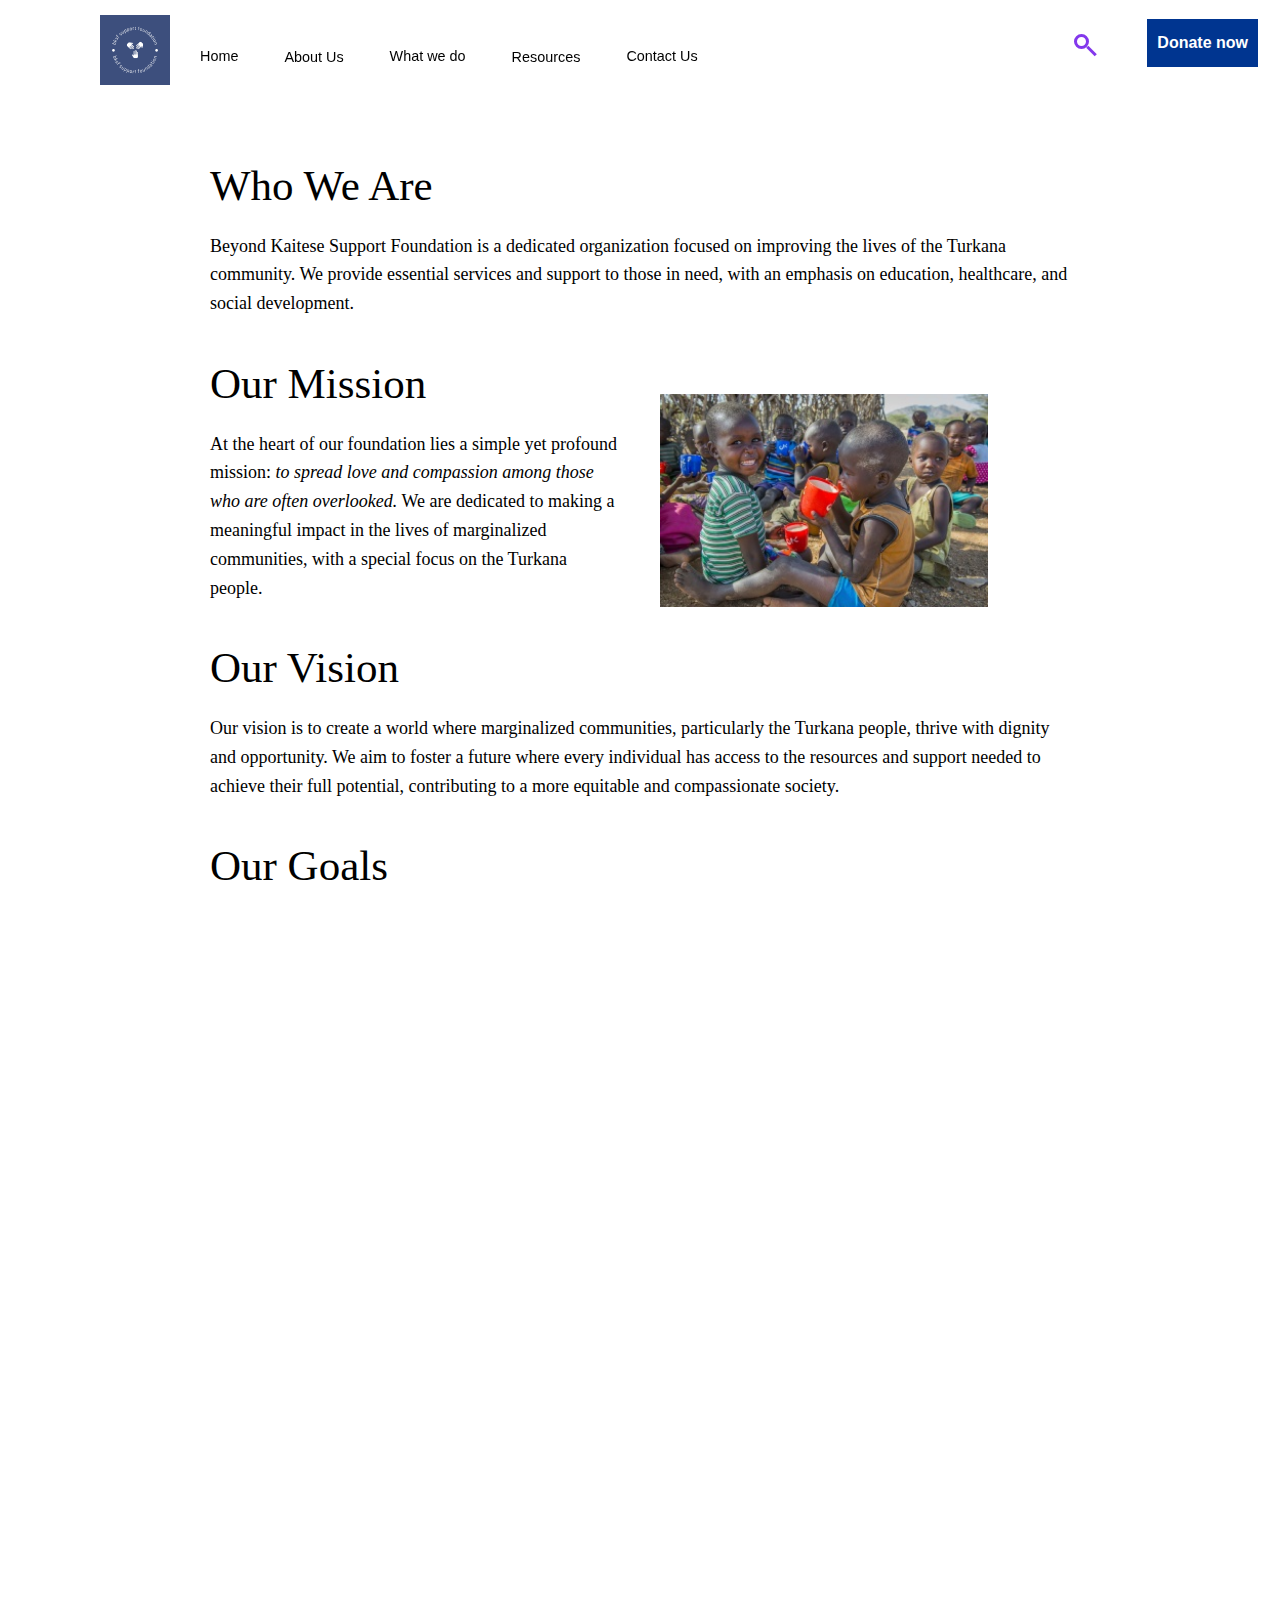
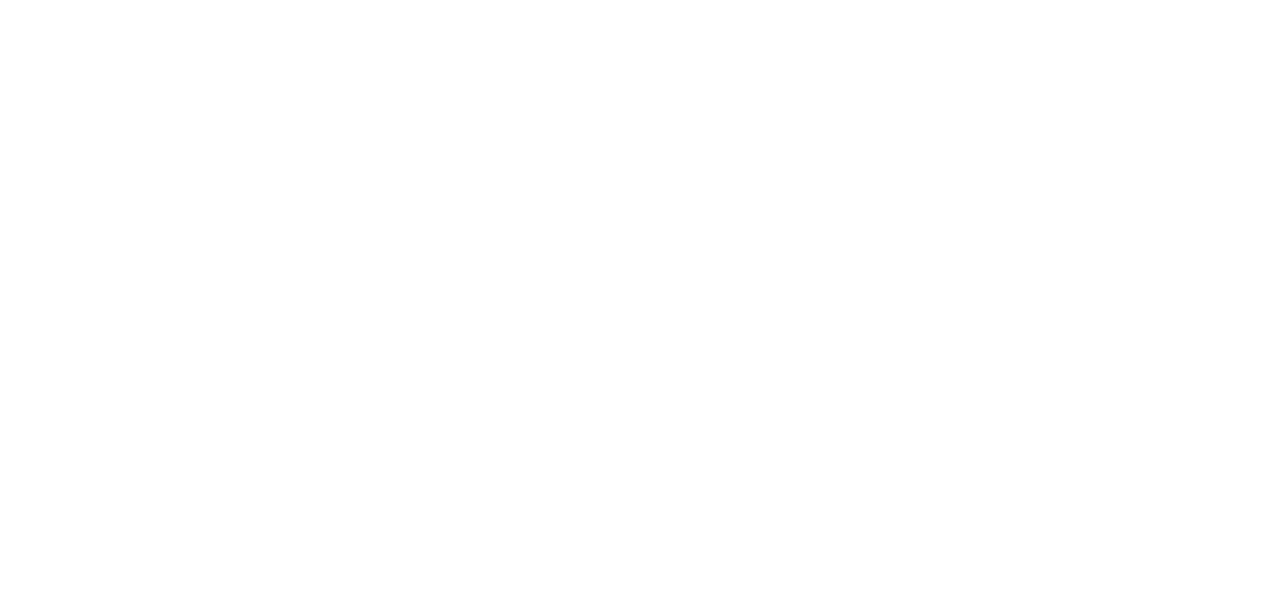
==== commit 24ed9cc2: "donate option" ====
--- a/about.html
+++ b/about.html
@@ -13,6 +13,12 @@
   <link href="https://cdn.jsdelivr.net/npm/bootstrap@5.3.0/dist/css/bootstrap.min.css" rel="stylesheet">  
   <link rel="stylesheet" href="https://maxcdn.bootstrapcdn.com/bootstrap/4.5.2/css/bootstrap.min.css">
   <link href="style.css" rel="stylesheet">
+
+  <style>
+    body{
+      background-image: url("images/white-background.jpg");
+    }
+  </style>
 </head>
 <body>
   <div class="page-wrapper-about"> 
@@ -36,7 +42,7 @@
         </div>
       </form>
        <div class="donate-button">
-        <a href="#" class="donate-link">Donate now</a>
+        <a href="donate-now.html" class="donate-link">Donate now</a>
       </div>
       
        <ul class="nav">
@@ -65,7 +71,7 @@
            <a class="dropdown-item" href="#">Reports</a>
          </div>
           </li>
-        <li class="nav-item custom-margin"><a href="#">Contact Us </a></li>
+        <li class="nav-item custom-margin"><a href="contact.html">Contact Us </a></li>
        </ul>
        
       </nav>
--- a/style.css
+++ b/style.css
@@ -7,7 +7,7 @@
   html, body {
     height: 100%; /* Ensure the body can grow with content */
     overflow-y: auto;
-    background-color: #e4e4e4;
+    background-color: #ffffff;
 }
   
   /* HEADINGS */
@@ -71,6 +71,7 @@
  }
  .nav-item {
   padding: 15px;
+  z-index: 1;
 }
   .nav-item a {
     color: #000;
@@ -95,13 +96,13 @@
     cursor: pointer;
     color: #ffffff;
     text-decoration: none; 
-    padding: 15px 10px;
-    background-color: #005ac0;
+    padding: 12px 10px;
+    background-color: #003590;
     font-weight: bold;
     transition: background-color 0.3s ease;
     position: fixed; /* Use fixed to keep it in view */
-    top: 15px; /* Adjust top as needed */
-    right: 15px; /* Position the button to the left of the menu toggle */
+    top: 19px; /* Adjust top as needed */
+    right: 22px; /* Position the button to the left of the menu toggle */
     z-index: 1001;
   }
   .donate-button:hover {
@@ -134,7 +135,6 @@
     background-color: rgba(255, 255, 255, 0) !important; 
     overflow: hidden;
     position: relative;
-    border-radius: 5px;
     box-shadow: 0 0 0 0 5px #7532d4;
     transition: width 0.5s ease, background-color 0.5s ease, height 0.5s ease, right 0.5s ease; /* Add transitions */
 
@@ -231,9 +231,7 @@
     left: 0;
     margin-top: 0.125rem;
     padding: 0.5rem 0;
-    border: 0.5px solid rgba(55, 59, 79, 0.486);
     border-radius: 0.1rem;
-    box-shadow: 0 0.125rem 0.25rem rgba(0, 0, 0, 0.075);
     z-index: 1000;
     background-color: rgba(255, 255, 255, 0.927); /* Adjust color and opacity as needed */
     opacity: 0;
@@ -636,7 +634,8 @@
     padding:10% 0;
     width:100%;
     height:auto;
-    background-color:#ffffff;
+    background-color:#ffffff00;
+    padding-bottom: 5px;
  }
  .about .left{
   padding:2% 0;
@@ -689,44 +688,185 @@
 .about-buttons {
   padding-left: 60px;
 }
-  
-  /* KEYFRAME ANIMATIONS */
-  
-  @-webkit-keyframes gradbar {
-      0% {
-          background-position: 0% 50%
-      }
-      50% {
-          background-position: 100% 50%
-      }
-      100% {
-          background-position: 0% 50%
-      }
-  }
-  
-  @-moz-keyframes gradbar {
-      0% {
-          background-position: 0% 50%
-      }
-      50% {
-          background-position: 100% 50%
-      }
-      100% {
-          background-position: 0% 50%
-      }
-  }
-  
-  @keyframes gradbar {
-      0% {
-          background-position: 0% 50%
-      }
-      50% {
-          background-position: 100% 50%
-      }
-      100% {
-          background-position: 0% 50%
-      }
-  }
+
+
+/* target number section*/
+.target-numbers {
+  padding:0% 0;
+  width:100%;
+  height:auto;
+  background-color:#ffffff;
+}
+.target-numbers .left{
+  padding:  6%;;
+  float:left;
+  width:50%;
+  display: flex;
+  flex-wrap: wrap;
+  justify-content: center;
+  gap: 10px;
+}
+.target-numbers .right{
+  width:50%;
+  display:inline-block;
+  padding: 130px 0px;
+  display: flex;
+  flex-wrap: wrap;
+  justify-content: center;
+  gap: 20px;
+}
+.links{
+  display: flex;
+  align-items: center;
+  justify-content: center;
+  margin: 35px 50px 35px 150px;
+  padding: 9px;
+  box-shadow: 0 4px 8px rgba(0, 0, 0, 0.1);
+  background-color: #ffffff;
+  width: 60%; /* Width of each card, adjusted for gap */
+  max-width: 500px; 
+  transition: background-color 0.3s, transform 0.3s, box-shadow 0.3s;
+}
+.links:hover {
+  background-color: #e0e0e0;
+  cursor: pointer;
+  transform: translateY(-5px);
+    box-shadow: 0 6px 12px rgba(0, 0, 0, 0.2);
+}
+.links .icon {
+  margin-right: auto; /* Push the icon to the leftmost position */
+}
+
+.icon img {
+  width: 40px;  /* Adjust size as needed */
+  height: 40px;  /* Adjust size as needed */
+ margin-right: auto;
+}
+.links .content {
+  display: flex;
+  align-items: center; /* Center content vertically */
+  justify-content: center; /* Center content horizontally */
+  flex: 1; /* Allow content to take up available space */
+}
+.target-item {
+  display: flex;
+  align-items: center;
+  justify-content: center;
+  margin: 9px auto;
+  padding: 9px;
+  background-color: #60575700;
+  width: calc(50% - 10px); /* Width of each card, adjusted for gap */
+  max-width: 500px; 
+}
+
+.target-numbers h1 {
+  font-family: "EB Garamond", serif;
+  font-optical-sizing: auto;
+  font-weight: 500;
+  font-style: normal;
+   color: #000000;  
+   font-size: 43px;  
+   margin-bottom: 20px; 
+  text-align:center;
+  margin:0 0 10px 0;
+}
+.target-item .icon {
+  font-size: 2rem;
+  color: #007bff;
+}
+
+
+.target-item .count {
+  font-family: "Kalnia Glaze", serif;
+  font-optical-sizing: auto;
+  font-weight: 600;
+  font-style: normal;
+  font-variation-settings: "wdth" 100;
+  color: #2b343e;
+  margin-bottom: 10px;
+  font-size: 30px;
+}
+.content h2 {
+  font-family: "Nunito", sans-serif;
+  font-optical-sizing: auto;
+  font-weight: 300;
+  font-style: normal;
+  color: #3c3838; 
+  font-size: 16px;  
+  line-height: 1.6;  
+}
+.target-item h2 {
+  font-family: "Nunito", sans-serif;
+  font-optical-sizing: auto;
+  font-weight: 300;
+  font-style: normal;
+  color: #3c3838; 
+  font-size: 13px;  
+  line-height: 1.6;  
+}
+.target-numbers p{
+  font-family: "Noto Serif", serif;
+  font-optical-sizing: auto;
+  font-weight: 400;
+  font-style: normal;
+  font-variation-settings:"wdth" 400;
+  color: #000000; 
+  font-size: 18px;  
+}
+.target-numbers hr {
+  width: 60%;
+  border-top:2px solid #000000;
+  border-bottom:none;
+  margin: 10px auto;
+}
+.target-item .icon i{
+  color: #d809dc;
+}
+.target-numbers .right h1{
+  margin-bottom: 10px;
+}
+.target-numbers .right hr{
+  margin: 10px auto;
+}
+ 
+  /* footer */
+  footer {
+    display: flex;
+    flex-direction: column; /* Arrange children in a column */
+    align-items: center;    /* Center horizontally */
+    justify-content: center; /* Center vertically */
+    text-align: center;     
+    width: 100%;
+    border-top: 1px solid #c0c0c0;
+    font-family: 'Arial', sans-serif; /* or 'Helvetica', 'Roboto' */
+    user-select: none; /* Prevent text selection */
+    -webkit-user-select: none; /* Safari */
+    -moz-user-select: none; /* Firefox */
+    -ms-user-select: none; /* IE10+/Edge */
+  }
+  footer .nav-item {
+    display: flex;
+    justify-content: center; 
+  }
+  footer .nav-link {
+    color: #ffffff00; /* Adjust text color for better visibility */
+    padding: 0.5rem 1rem; /* Adjust padding for nav links */
+  }
+  
+  footer .nav-link:hover {
+    color: #000; /* Change color on hover */
+  }
+  
+  footer p {
+    color: #4f4a4a;
+    margin: 0; /* Remove default margin for the footer text */
+  }
+  .target-numbers .right {
+    width:50%;
+    display:inline-block;
+    padding: 70px 0px;
+  }
+  
  
   /* Media Queries */
   
@@ -738,9 +878,11 @@
       height: 80px;
     }
     .nav-item {
-      position: relative; /* Ensure that dropdown-menu is positioned relative to this item */
-  }
-    .nav{
+      position: relative; 
+      z-index: 1;
+
+  }
+ .nav{
         position: relative;
         display: flex;
         flex-direction: column;
@@ -831,21 +973,20 @@
       .donate-button, .donate-link {
         display: inline-block;
         cursor: pointer;
-        color: #ffffff;
+        color: #fffefe;
         text-decoration: none; 
-        padding: 21px 13px;
-        background-color: #005ac0;
-        font-weight: bold;
+        padding: 7px 7px;
+        background-color: #003590;
         transition: background-color 0.3s ease;
-        position: fixed; /* Use fixed to keep it in view */
-        top: 5px; /* Adjust top as needed */
-        right: 100px; /* Position the button to the left of the menu toggle */
+        position: fixed;   
+        top: 19px;  
+        right: 70px;   
         z-index: 1001;
       }  
       .search-form {
         position: fixed;
         top: 10px;
-        right: 200px;
+        right: 152px;
         z-index: 1001;
         display: flex;
         align-items: center;
@@ -946,45 +1087,31 @@
 }
 .carousel-item.item4 {
   height: 60vh;
-}
-.custom-caption {
-  position: absolute; /* Absolute positioning to place it at the top */
-  top: 250px; /* Align the caption at the top */
-  left: 200px; /* Stretch across the full width */
-  width: 100%; /* Ensure it takes up the full width of the carousel item */
-  height: 100%; /* Ensure it takes up the full height of the carousel item */
-  display: flex;
-  flex-direction: column;
-  justify-content: flex-start; 
-  text-align: left;/* Align the content to the top */
-   /* Center text */
-  padding: 20px; /* Optional padding */
-  box-sizing: border-box;//* Optional: Add padding to the top if needed */
-}
-.custom-caption h1 {
-  font-size: 20px;
-  color: #000000;  
-  margin: 0;   
-  padding: 0 30px; 
-  padding-right: 60px;  
-  margin-top: 120px; 
-  font-family: "Arapey", serif;
-font-weight: 600;
-font-style: normal;
-}
-.custom-caption p {
- display: none;
-}
-.caption-buttons {
-  position: absolute;
-  top: 70%; /* Center vertically */
-  left: 50px; /* Align to the leftmost side */
-  transform: translateY(-50%); /* Center vertically relative to the container */
-  display: flex; /* Display the buttons horizontally */
-  justify-content: flex-start; /* Align buttons to the left */
-  padding: 40px;
-  padding: 0px; /* Space between buttons */
-}  
+  position: relative;
+}
+/* Base styles for .custom-caption */
+  .custom-caption {
+    top: 40%; /* Adjust top position */
+    left: 45%; /* Adjust left position */
+    width: 95%; /* Adjust width */
+    height: auto; /* Allow height to adjust */
+  }
+
+  .custom-caption h1 {
+    font-size: 1.5em; /* Smaller font size */
+    padding: 0 5%; /* Adjust padding */
+    margin-top: 1.5%; /* Adjust margin */
+  }
+
+  .custom-caption p {
+    display: none; /* Smaller font size */
+  }
+
+  .caption-buttons {
+    top: 90%; /* Adjust button position */
+    left: 15%; /* Align to the leftmost side */
+  }
+
 .custom-button1 {
   background-color: #787d78; /* First button color */
   color: #fff;
@@ -1061,9 +1188,119 @@
     padding: 40px 20px 0px 20px;
   width:100%; 
 }
+.about .left h1 {
+  font-size: 30px ;
+}
+.about .left p{
+  font-size: 15px;
+  margin: 25px 25px;
+}
+
+/* target numbers section*/
+.target-numbers {
+  padding: 30px 10px; 
+}
+.target-numbers .left{
+  width: 100%;
+}
+.target-numbers .left h1 {
+  font-size: 30px;
+}
+.target-numbers .left p {
+  font-size: 15px;
+  margin: 25px 25px;
+}
+.target-numbers .right{
+  padding: 10px 0px 0px 50px;
+  width:100%; 
+}
+.target-numbers .right h1 {
+  font-size: 30px;
+}
+footer {
+  display: flex;
+  flex-direction: column;  
+  align-items: center;     
+  justify-content: center;  
+  text-align: center;     
+  width: 100%;
+}
+footer .nav {
+  position: static;   
+  transform: none;   
+  flex-direction: row;   
+  background-color: transparent; 
+  transition: none;   
+  overflow: visible;  
+  list-style: none;  
+  padding: 0;
+  margin: 0 auto;
+  width: auto; 
+}
+.links{
+  margin: 35px 50px 35px 70px;
+}
+
   }
   @media only screen and (min-width: 1000px) {
     .toggle-icon {
       display: none;
      }
-  }+  }
+  @media (max-width: 568px) {
+    .custom-caption {
+      top: 45%; /* Adjust top position */
+      left: 45%; /* Adjust left position */
+      width: 95%; /* Adjust width */
+      height: auto; /* Allow height to adjust */
+    }
+  
+    .custom-caption h1 {
+      font-size: 1.5em; /* Smaller font size */
+      padding: 0 5%; /* Adjust padding */
+      margin-top: 1.5%; /* Adjust margin */
+    }
+  
+    .custom-caption p {
+      display: none; /* Smaller font size */
+    }
+  
+    .caption-buttons {
+      top: 90%; /* Adjust button position */
+      left: 15%; /* Align to the leftmost side */
+    }
+    
+  .custom-button1 {
+    background-color: #787d78; /* First button color */
+    color: #fff;
+    padding: 8px 8px;
+    border: none;
+    border-radius: 2px;
+    margin-right: 10px; /* Space between buttons */
+    text-decoration: none;
+  }
+  
+  .custom-button2 {
+    background-color: #2b2c2b; /* Second button color */
+    color: #fff;
+    padding: 8px 8px;
+    border: none;
+    text-decoration: none;
+  }
+  .custom-button1 i,
+  .custom-button2 i {
+    display: none;
+  }
+  /*target numbers section*/
+  .target-numbers .right .links{
+    margin: 20px 50px;
+  }
+  .right .links .content h2 {
+    font-size: 25px;
+  }
+  .links{
+    padding: 5px;
+  }
+}
+
+ 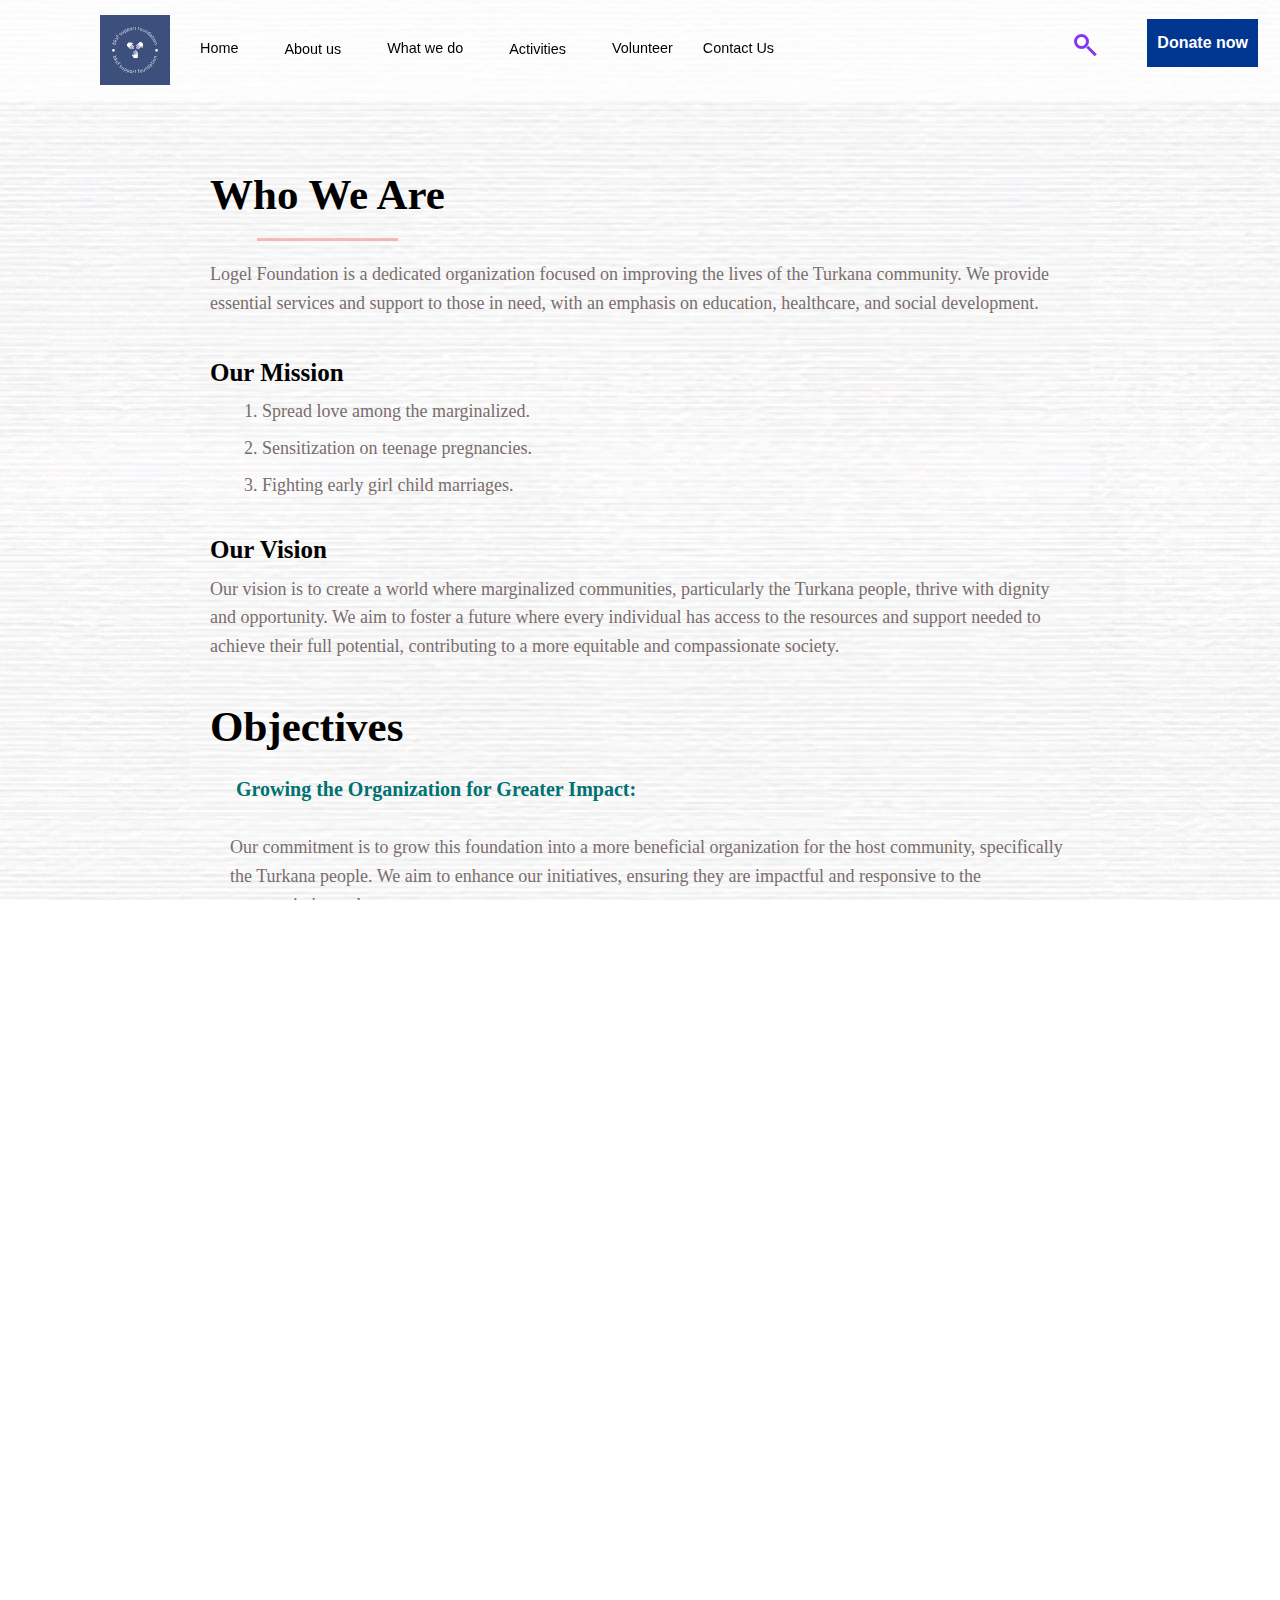
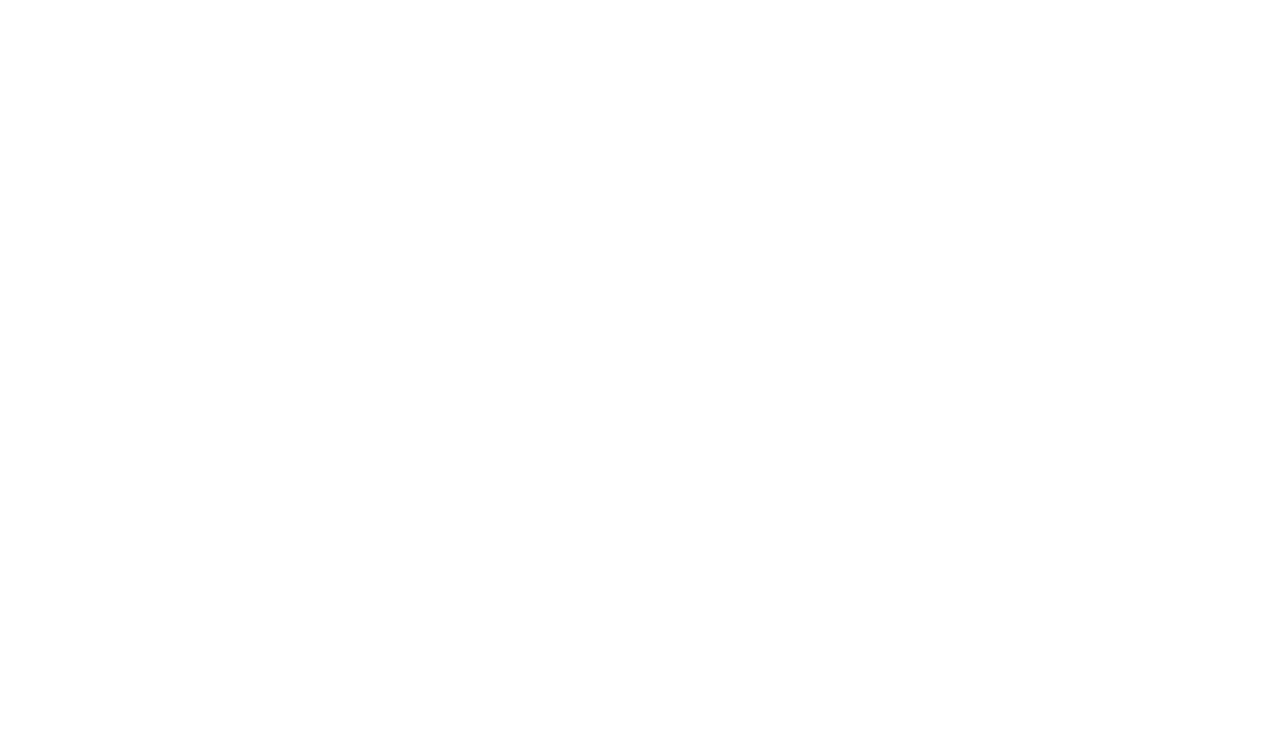
==== commit 691adb09: "nav-links" ====
--- a/about.html
+++ b/about.html
@@ -47,81 +47,111 @@
       
        <ul class="nav">
          <li class="nav-item custom-margin"><a href="index.html">Home</a></li>
-          <li class="nav-item dropdown">
-            <a class="nav-link custom-toggle" href="#" id="dropdownMenuLink" role="button" data-toggle="dropdown" aria-haspopup="true" aria-expanded="false">
-            About Us 
-
-            </a>
-            <i class="fa-solid fa-plus toggle-icon"></i>
-
-           <div class="dropdown-menu" aria-labelledby="dropdownMenuLink">
-             <a class="dropdown-item" href="#">Who we are</a>
+         <li class="nav-item dropdown">
+          <a class="nav-link main-link" href="activity.html">
+             About us
+         </a>
+       
+         <a class="nav-link custom-toggle" href="#" id="dropdownMenuLink" role="button" data-toggle="dropdown" aria-haspopup="true" aria-expanded="false">
+             <i class="fa-solid fa-plus toggle-icon"></i>
+         </a>
+      
+         <div class="dropdown-menu custom-dropdown-menu" aria-labelledby="dropdownMenuLink">
+             <a class="dropdown-item" href="about.html">Who we are</a>
              <a class="dropdown-item" href="#">Our Team</a>
-           </div>
-         </li> 
-         <li class="nav-item custom-margin"><a href="#">What we do</a></li>
+         </div>
+     </li>
+         <li class="nav-item custom-margin"><a href="what-we-do.html">What we do</a></li>
        
          <li class="nav-item dropdown">
-          <a class="nav-link custom-toggle " href="#" id="dropdownMenuLink" role="button" data-toggle="dropdown" aria-haspopup="true" aria-expanded="false">
-          Resources
-          </a>          
-          <i class="fa-solid fa-plus toggle-icon"></i>
+          <a class="nav-link main-link" href="activity.html">
+              Activities
+          </a>
+          <a class="nav-link custom-toggle" href="#" id="dropdownMenuLink" role="button" data-toggle="dropdown" aria-haspopup="true" aria-expanded="false">
+              <i class="fa-solid fa-plus toggle-icon"></i>
+          </a>
+          <div class="dropdown-menu custom-dropdown-menu" aria-labelledby="dropdownMenuLink">
+              <a class="dropdown-item" href="#">Feeding Programme</a>
+              <a class="dropdown-item" href="#">Children's Programs</a>
+          </div>
+      </li>
+      <li class="nav-item custom-margin"><a href="volunteer.html">Volunteer </a></li>
 
-         <div class="dropdown-menu custom-dropdown-menu" aria-labelledby="dropdownMenuLink">
-           <a class="dropdown-item" href="#">Reports</a>
-         </div>
-          </li>
         <li class="nav-item custom-margin"><a href="contact.html">Contact Us </a></li>
        </ul>
        
       </nav>
+
       <section class="about-us-section">
         <div class="mission-content">
+          <div class="title-wrapper">
           <h2>Who We Are</h2>
-          <p>Beyond Kaitese Support Foundation is a dedicated organization focused on improving the lives of the Turkana community. We provide essential services and support to those in need, with an emphasis on education, healthcare, and social development.</p>
+          <hr class="title-line">
+          
+          </div>
+          <p>Logel Foundation is a dedicated organization focused on improving the lives of the Turkana community. We provide essential services and support to those in need, with an emphasis on education, healthcare, and social development.</p>
 
           <div class="mission-text">
-            <h2>Our Mission</h2>
-            <p>At the heart of our foundation lies a simple yet profound mission: <span class="italic">to spread love and compassion among those who are often overlooked.</span> We are dedicated to making a meaningful impact in the lives of marginalized communities, with a special focus  on the Turkana people.</p>
+            <h3>Our Mission</h3>
+            <ul class="misions">
+              <li>Spread love among the marginalized.</li>
+              <li>Sensitization on teenage pregnancies.</li>
+              <li>Fighting early girl child marriages.</li>
+            </ul>
          </div>
-         <div class="mission-image">
-          <img src="images/Kenya_school_feeding.jpg" alt="Image representing spreading love and compassion in marginalized communities">
-         </div>
+         
         </div>
         <div class="vision-content">
           <div class="vision-text">
-              <h2>Our Vision</h2>
+              <h3>Our Vision</h3>
               <p>Our vision is to create a world where marginalized communities, particularly the Turkana people, thrive with dignity and opportunity. We aim to foster a future where every individual has access to the resources and support needed to achieve their full potential, contributing to a more equitable and compassionate society.</p>
           </div>
          
       </div>
-         <div class="goals-section">
-          <h2>Our Goals</h2>
+         <div class="objectives-section">
+          <h2>Objectives</h2>
           <ul>
+            <li>
+              <p><strong>Growing the Organization for Greater Impact:</strong><br><br>
+                Our commitment is to grow this foundation into a more beneficial organization for the host community, specifically the Turkana people. We aim to enhance our initiatives, ensuring they are impactful and responsive to the community's needs.</p>
+            </li>
             <li>
               <p><strong>Promoting Equality:</strong> <br><br>We are committed to fostering equality among marginalized groups, ensuring that everyone has access to the opportunities and resources they deserve.</p>
               <img src="images/kenya_lt3.jpeg" alt="Promoting Equality">
 
             </li>
             <li>
+              <p><strong>Collaborating with the Host Community:</strong><br><br>
+                We work hand in hand with the Turkana community, tailoring our efforts to make life easier and better for them and their neighbors. Our approach is rooted in understanding and addressing the unique challenges they face, creating sustainable solutions together.</p>
+            </li>
+            <li>
               <p><strong>Empowering the Girl Child:</strong> <br><br>We focus on empowering young girls by providing them with the necessary resources and opportunities to excel in education, leadership, and personal development. Our aim is to break barriers and ensure they have the tools to achieve their dreams.</p>
               <img src="images/classroom.jpg" alt="Empowering the Girl Child">
             </li>
             <li>
-              <p><strong>Driving Social and Economic Engagements:</strong><br><br> We work to create opportunities for social and economic participation, enabling communities to build sustainable livelihoods.</p>
+              <p><strong>Partnering with Supporters:</strong> <br><br>We believe in the power of collaboration. We welcome well-wishers and partners to join us in our mission, contributing their time, resources, and expertise to help us make a difference.</p>
             </li>
+
+
             <li>
               <p><strong>Growing Together with the Turkana Community:</strong><br><br> Our goal is to strengthen our foundation’s impact by deepening our connection with the Turkana community, working together to achieve lasting change.</p>
               <img src="images/turkanaculture.jpg" alt="Empowering the Girl Child">
 
             </li>
-            <li>
-              <p><strong>Partnering with Supporters:</strong> <br><br>We believe in the power of collaboration. We welcome well-wishers and partners to join us in our mission, contributing their time, resources, and expertise to help us make a difference.</p>
-            </li>
+            
          </ul>
         </div>
     </section>
     
+    <footer class="py-0 my-4">
+      <ul class="nav  border-top pb-0 mb-0">
+        <li class="nav-item"><a href="#" class="nav-link px-2 text-dark">Home</a></li>
+        <li class="nav-item"><a href="#" class="nav-link px-2 text-dark">What we do</a></li>
+        <li class="nav-item"><a href="#" class="nav-link px-2 text-dark">Policies</a></li>
+      </ul>
+      <p class="text-center text-dark">© 2024 Logel Foundation. All Rights Reserved.</p>
+    </footer>
+
   </div> 
  
       <script src="script.js"></script>
--- a/style.css
+++ b/style.css
@@ -7,8 +7,8 @@
   html, body {
     height: 100%; /* Ensure the body can grow with content */
     overflow-y: auto;
-    background-color: #ffffff;
-}
+    background-image: url("images/white-background.jpg");
+  }
   
   /* HEADINGS */
   
@@ -518,35 +518,55 @@
 
 /* About us section */
 .page-wrapper-about {
-  background-color: #ffffff;
+  background-image: url("images/white-background.jpg");
 }
  .about-us-section {
-    background-color: #ffffff;   
-    padding: 160px 20px;  
+    background-image: url("images/white-background.jpg");
+    padding: 160px 20px 60px 20px;  
     border-radius: 8px;  
     max-width: 900px;  
     margin: 0 auto;  
 }
-
+.title-wrapper {
+  display: flex;
+  flex-direction: column;
+  justify-content: center; /* Center horizontally */
+  align-items: center; /* Center vertically */
+  min-height: 100px; /* Adjust height as needed */
+}
+.title-line {
+  border: none;
+  height: 3px;
+  background-color: rgb(255, 0, 0); /* Line color */
+  width: 60%; /* Adjust width as needed */
+  margin: 10px auto; /* Center the line with some spacing */
+}
 .about-us-section h2 {
-   font-family: "EB Garamond", serif;
+  font-family: "EB Garamond", serif;
+  font-optical-sizing: auto;
+  font-weight: 800;
+  font-style: normal;
+  color: #000000;
+  font-size: 43px;
+}
+.about-us-section h3 {
+  font-family: "EB Garamond", serif;
    font-optical-sizing: auto;
-   font-weight: 500;
+   font-weight: 600;
    font-style: normal;
     color: #000000;  
-    font-size: 43px;  
-    margin-bottom: 20px; 
-}
-
+    font-size: 25px;  
+    margin-bottom: 10px;
+}
 .about-us-section p {
   font-family: "Noto Serif", serif;
   font-optical-sizing: auto;
   font-weight: 400;
   font-style: normal;
   font-variation-settings:"wdth" 400;
-    color: #000000; 
+    color: #796d6d; 
     font-size: 18px;  
-    line-height: 1.6;   
+    line-height: 1.6;  
     margin-bottom: 40px;  
 }
 .italic{
@@ -570,10 +590,11 @@
    border-radius: 4px; /* Slightly rounded corners */
 }
 .about-us-section ul {
-    list-style-type: disc; /* Bullet points */
+    list-style-type: decimal; /* Bullet points */
     margin-left: 20px; /* Indentation for the list */
-    color: #555; /* Same text color as paragraphs */
-}
+    color: #796d6d; 
+}
+
 
 .about-us-section ul li {
   font-family: "Noto Serif", serif;
@@ -581,50 +602,52 @@
   font-weight: 400;
   font-style: normal;
   font-variation-settings:"wdth" 400;
-  color: #000000; 
-  font-size: 18px;  /* Match font size of paragraph& */
+  color: #796d6d; 
+  font-size: 18px;  
+  margin-bottom: 10px;
 }
 .mission-content {
   display: flex;
   align-items: center;
   justify-content: space-between; /* Ensures space between text and image */
-  flex-wrap: wrap; /* Allows for responsive design */
-}
-
-.mission-text {
-  flex: 1;
-  padding-right: 40px; /* Space between text and image */
-}
-
-.mission-image {
-  flex: 1;
-  max-width: 50%; /* Adjust size if needed */
-}
+  flex-wrap: wrap; 
+  margin-bottom: 20px;
+}
+
+
+
 
 .mission-image img {
   width: 80%;
   height: auto;
   border-radius: 0px; /* Optional: adds rounded corners */
 }
-.goals-section h2 {
+.objectives-section h2 {
   margin-bottom: 20px;
 }
-.goals-section ul {
-  list-style-type: none; /* Removes default bullet points */
+.objectives-section ul {
+  list-style-type: decimal;
   padding: 0;
 }
 
-.goals-section li {
+.objectives-section ul li {
   display: flex;
   align-items: center;
-  gap: 20px; /* Space between image and text */
-  margin-bottom: 60px; /* Space between list items */
-  line-height: 1.6; /* Improve readability */
-}
-.goals-section li p{
+  gap: 20px;  
+  margin-bottom: 60px; 
+  line-height: 1.6;  
+}
+.objectives-section li p{
   margin-bottom: 0px;
 }
-.goals-section img {
+.objectives-section li p strong {
+  font-size: 1.25rem;
+  color: #007272;
+  font-weight: 600;
+  font-family: "Noto Serif", serif;
+  font-optical-sizing: auto;
+}
+.objectives-section img {
   width: 100%; /* Adjust size as needed */
   height: 200px;
   }
@@ -695,7 +718,7 @@
   padding:0% 0;
   width:100%;
   height:auto;
-  background-color:#ffffff;
+  background-image: url("images/white-background.jpg");
 }
 .target-numbers .left{
   padding:  6%;;
@@ -1138,7 +1161,7 @@
 
 /* about us section*/
 .about-us-section {
-  padding: 80px 10px;  
+  padding: 80px 30px;  
 }
 
 .about-us-section h2 {
@@ -1172,12 +1195,12 @@
   margin-bottom: 20px;
 }
 
-.goals-section li {
+.objectives-section li {
   flex-direction: column;   
   align-items: flex-start;  
 }
 
-.goals-section img {
+.objectives-section img {
   height: 100%;  
   width: 250px;  
 }
@@ -1194,6 +1217,9 @@
 .about .left p{
   font-size: 15px;
   margin: 25px 25px;
+}
+.main-link {
+  cursor: pointer; /* Indicate it's clickable */
 }
 
 /* target numbers section*/
